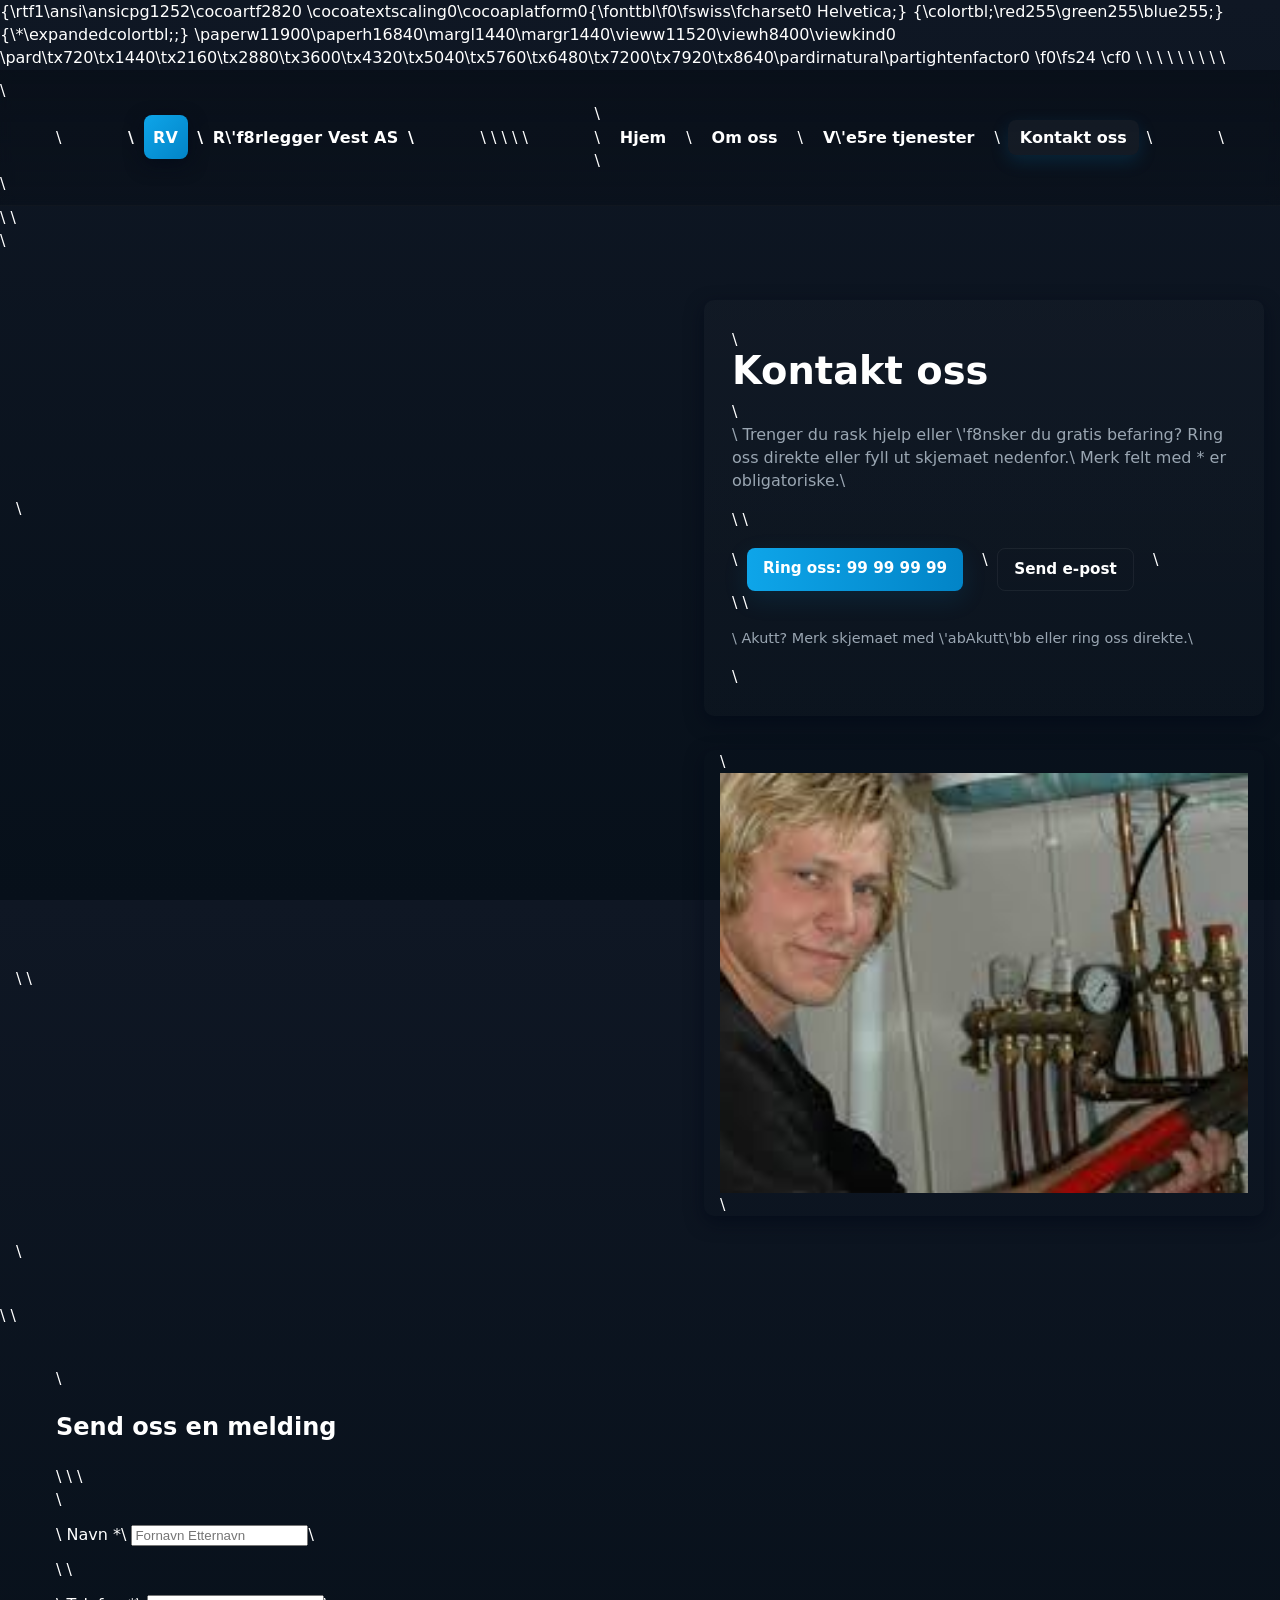
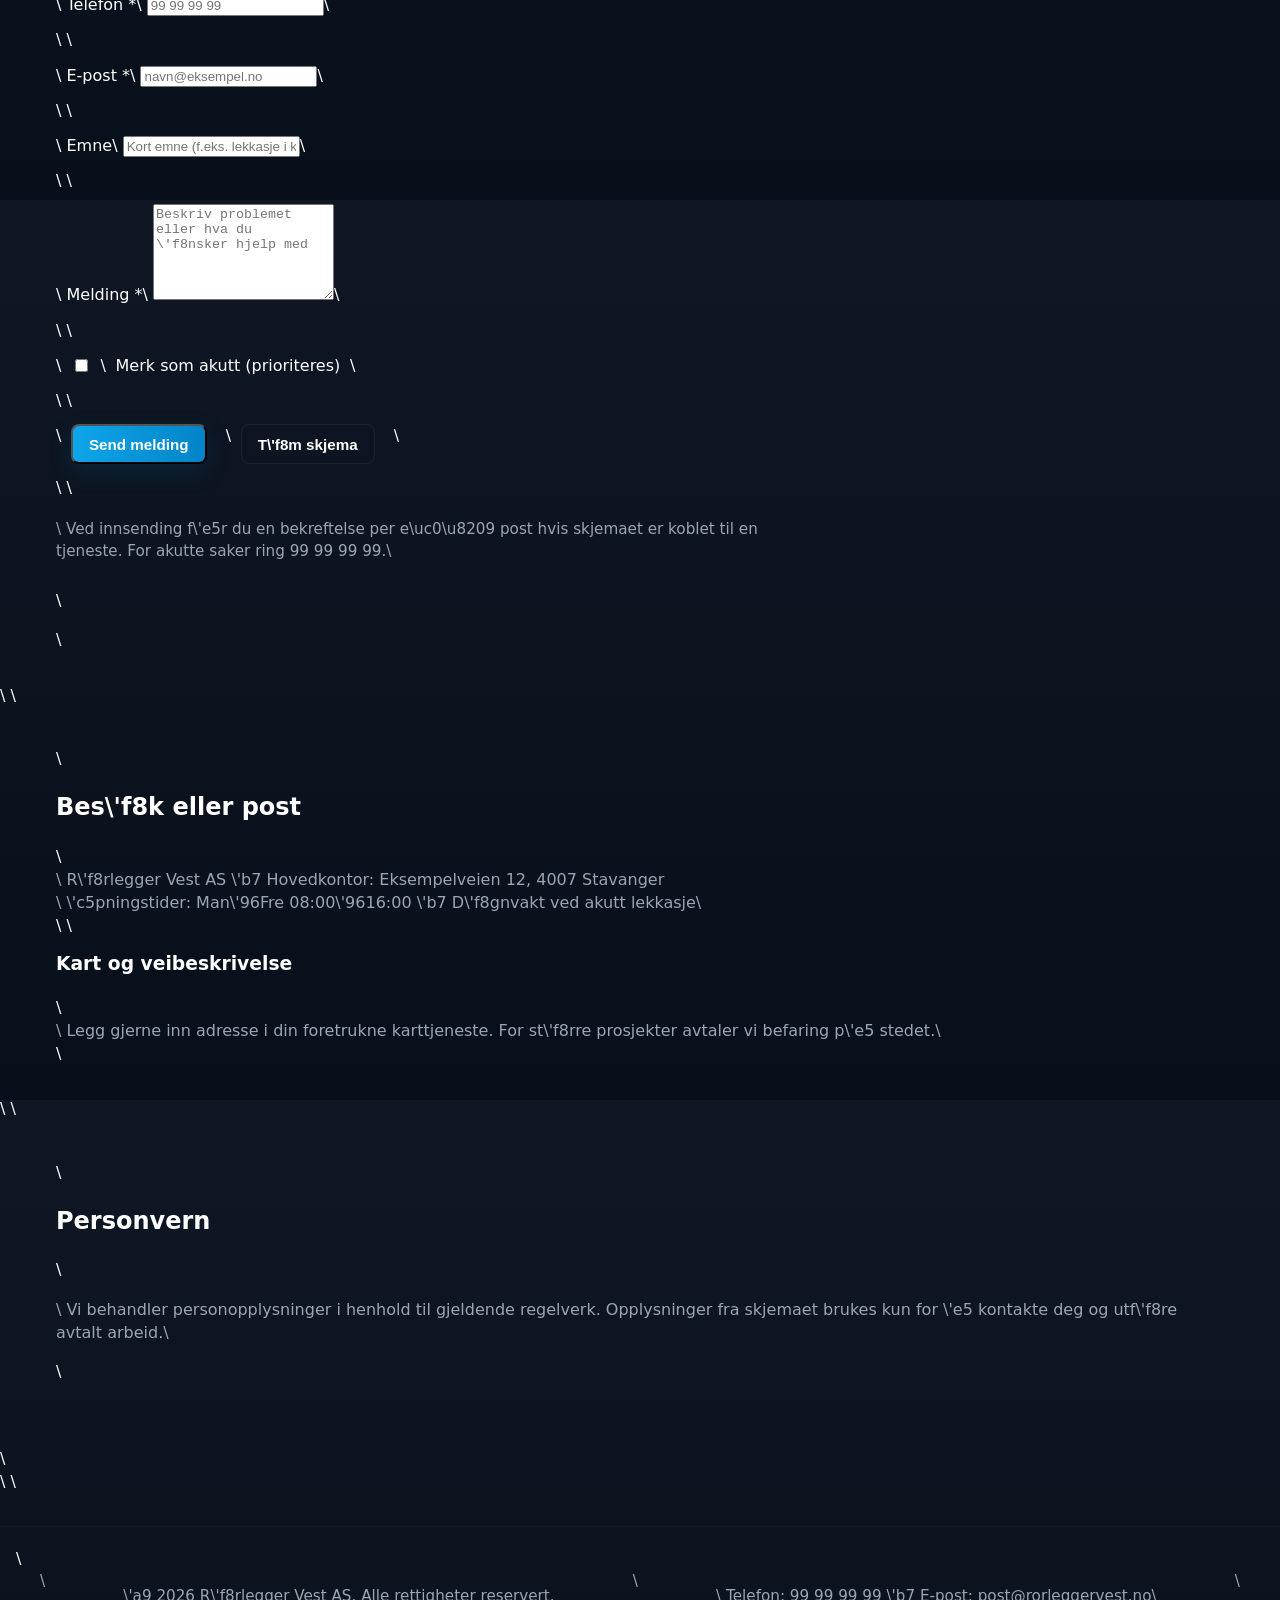
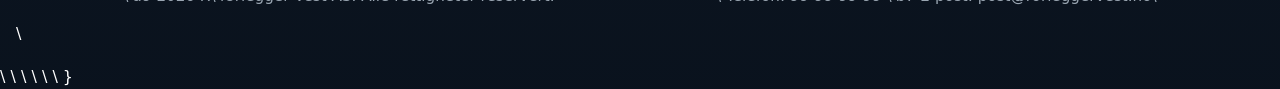
==== kontakt-oss.html @ 5b251126 "Rename kontakt-oss.html.rtf to kontakt-oss.html" ====
{\rtf1\ansi\ansicpg1252\cocoartf2820
\cocoatextscaling0\cocoaplatform0{\fonttbl\f0\fswiss\fcharset0 Helvetica;}
{\colortbl;\red255\green255\blue255;}
{\*\expandedcolortbl;;}
\paperw11900\paperh16840\margl1440\margr1440\vieww11520\viewh8400\viewkind0
\pard\tx720\tx1440\tx2160\tx2880\tx3600\tx4320\tx5040\tx5760\tx6480\tx7200\tx7920\tx8640\pardirnatural\partightenfactor0

\f0\fs24 \cf0 <!DOCTYPE html>\
<html lang="no">\
<head>\
  <meta charset="utf-8">\
  <meta name="viewport" content="width=device-width,initial-scale=1">\
  <title>Kontakt oss \'97 R\'f8rlegger Vest AS</title>\
  <link rel="stylesheet" href="css/style.css">\
</head>\
<body>\
  <header class="site-header">\
    <div class="container">\
      <div class="logo">\
        <span class="logo-mark">RV</span>\
        <span class="logo-text">R\'f8rlegger Vest AS</span>\
      </div>\
\
      <input type="checkbox" id="nav-toggle" class="nav-toggle">\
      <label for="nav-toggle" class="nav-toggle-label">\
        <span></span>\
      </label>\
\
      <nav class="main-nav">\
        <ul>\
          <li><a href="index.html">Hjem</a></li>\
          <li><a href="om-oss.html">Om oss</a></li>\
          <li><a href="tjenester.html">V\'e5re tjenester</a></li>\
          <li><a href="kontakt-oss.html" class="active cta-link">Kontakt oss</a></li>\
        </ul>\
      </nav>\
    </div>\
  </header>\
\
  <main>\
    <section class="hero" aria-labelledby="kontakt-tittel">\
      <div class="hero-content container">\
        <h1 id="kontakt-tittel">Kontakt oss</h1>\
        <p>\
          Trenger du rask hjelp eller \'f8nsker du gratis befaring? Ring oss direkte eller fyll ut skjemaet nedenfor.\
          Merk felt med * er obligatoriske.\
        </p>\
\
        <div style="display:flex;gap:0.6rem;flex-wrap:wrap;margin-top:1rem">\
          <a href="tel:+4799999999" class="btn btn-primary">Ring oss: 99 99 99 99</a>\
          <a href="mailto:post@rorleggervest.no" class="btn btn-secondary">Send e-post</a>\
        </div>\
\
        <p class="hero-subtext" style="margin-top:0.9rem">\
          Akutt? Merk skjemaet med \'abAkutt\'bb eller ring oss direkte.\
        </p>\
      </div>\
\
      <div class="hero-image container" aria-hidden="true" style="margin-top:0.6rem">\
        <img src="img/hero-rorlegger.jpg" alt="R\'f8rlegger med r\'f8r og verkt\'f8y">\
      </div>\
    </section>\
\
    <section class="services-preview container" aria-labelledby="skjema-tittel" style="margin-top:1.25rem">\
      <h2 id="skjema-tittel">Send oss en melding</h2>\
\
      <!-- Merk: action kan byttes til en form\uc0\u8209 tjeneste eller backend -->\
      <form id="contact-form" method="POST" action="https://formspree.io/f/your-form-id" style="display:grid;gap:0.75rem;max-width:720px">\
        <label>\
          Navn *\
          <input type="text" name="navn" required placeholder="Fornavn Etternavn" />\
        </label>\
\
        <label>\
          Telefon *\
          <input type="tel" name="telefon" required placeholder="99 99 99 99" pattern="[0-9+\\s\\-()]\{6,\}" />\
        </label>\
\
        <label>\
          E-post *\
          <input type="email" name="epost" required placeholder="navn@eksempel.no" />\
        </label>\
\
        <label>\
          Emne\
          <input type="text" name="emne" placeholder="Kort emne (f.eks. lekkasje i kjeller)" />\
        </label>\
\
        <label>\
          Melding *\
          <textarea name="melding" rows="6" required placeholder="Beskriv problemet eller hva du \'f8nsker hjelp med"></textarea>\
        </label>\
\
        <label style="display:flex;gap:0.6rem;align-items:center">\
          <input type="checkbox" name="akutt" value="ja" />\
          <span>Merk som akutt (prioriteres)</span>\
        </label>\
\
        <div style="display:flex;gap:0.6rem;flex-wrap:wrap">\
          <button type="submit" class="btn btn-primary">Send melding</button>\
          <button type="reset" class="btn btn-secondary" style="background:transparent;border:1px solid rgba(255,255,255,0.06)">T\'f8m skjema</button>\
        </div>\
\
        <p style="color:var(--muted);font-size:0.95rem;margin-top:0.4rem">\
          Ved innsending f\'e5r du en bekreftelse per e\uc0\u8209 post hvis skjemaet er koblet til en tjeneste. For akutte saker ring 99 99 99 99.\
        </p>\
      </form>\
    </section>\
\
    <section class="services-preview container" aria-labelledby="adresse" style="margin-top:1.25rem">\
      <h2 id="adresse">Bes\'f8k eller post</h2>\
      <p style="color:var(--muted);margin:0">\
        R\'f8rlegger Vest AS \'b7 Hovedkontor: Eksempelveien 12, 4007 Stavanger<br>\
        \'c5pningstider: Man\'96Fre 08:00\'9616:00 \'b7 D\'f8gnvakt ved akutt lekkasje\
      </p>\
\
      <h3 style="margin-top:0.8rem">Kart og veibeskrivelse</h3>\
      <p style="color:var(--muted);margin:0">\
        Legg gjerne inn adresse i din foretrukne karttjeneste. For st\'f8rre prosjekter avtaler vi befaring p\'e5 stedet.\
      </p>\
    </section>\
\
    <section class="services-preview container" aria-labelledby="personvern" style="margin-top:1.25rem;margin-bottom:2rem">\
      <h2 id="personvern">Personvern</h2>\
      <p style="color:var(--muted)">\
        Vi behandler personopplysninger i henhold til gjeldende regelverk. Opplysninger fra skjemaet brukes kun for \'e5 kontakte deg og utf\'f8re avtalt arbeid.\
      </p>\
    </section>\
  </main>\
\
  <footer class="site-footer">\
    <div class="footer-inner">\
      <p>\'a9 2026 R\'f8rlegger Vest AS. Alle rettigheter reservert.</p>\
      <p class="footer-contact" style="color:var(--muted)">\
        Telefon: 99 99 99 99 \'b7 E-post: post@rorleggervest.no\
      </p>\
    </div>\
  </footer>\
\
  <!-- Enkel klientvalidering og bekreftelse (ingen ekstern avhengighet) -->\
  <script>\
    (function()\{\
      const form = document.getElementById('contact-form');\
      if(!form) return;\
      form.addEventListener('submit', function(e)\{\
        // Hvis action er Formspree eller annen tjeneste, la native sende.\
        // Hvis action er tom eller '#', vis enkel bekreftelse og forhindre submit.\
        const action = form.getAttribute('action') || '';\
        if(action.trim() === '' || action.includes('your-form-id'))\{\
          e.preventDefault();\
          alert('Skjemaet er klart. Bytt ut action-attributtet med din form\uc0\u8209 endpoint for \'e5 sende meldinger.'); \
        \}\
      \});\
    \})();\
  </script>\
</body>\
</html>\
}
---- css/style.css ----
/* css/style.css
   Rørlegger-demo — responsiv stil, blå bakgrunn, tydelig CTA, mobilvennlig
*/

/* ========== Root / farger / typografi ========== */
:root{
  --bg: #0f1724;            /* mørk blå bakgrunn */
  --panel: #0b1220;         /* litt mørkere panel */
  --accent: #0ea5e9;        /* klar blå aksent */
  --accent-dark: #0284c7;
  --muted: #9aa6b2;
  --card-bg: #0f1a26;
  --white: #ffffff;
  --radius: 10px;
  --max-width: 1200px;
  --container-padding: 1rem;
  --shadow: 0 6px 18px rgba(2,8,23,0.6);
  --glass: rgba(255,255,255,0.03);
  --font-sans: "Inter", system-ui, -apple-system, "Segoe UI", Roboto, "Helvetica Neue", Arial;
}

/* Enkel reset */
*{box-sizing:border-box}
html,body{height:100%}
body{
  margin:0;
  font-family:var(--font-sans);
  background: linear-gradient(180deg,var(--bg) 0%, #07101a 100%);
  color:var(--white);
  -webkit-font-smoothing:antialiased;
  -moz-osx-font-smoothing:grayscale;
  line-height:1.45;
  font-size:16px;
}

/* Begrens bredde og sentrer innhold */
.container{
  max-width:var(--max-width);
  margin:0 auto;
  padding:0 var(--container-padding);
}

/* ========== Header / navigasjon ========== */
.site-header{
  position:sticky;
  top:0;
  z-index:60;
  backdrop-filter: blur(6px);
  background: linear-gradient(180deg, rgba(6,12,20,0.6), rgba(6,12,20,0.35));
  border-bottom: 1px solid rgba(255,255,255,0.03);
  padding:0.6rem 0;
}

.site-header .container{
  display:flex;
  align-items:center;
  gap:1rem;
  justify-content:space-between;
}

/* Logo */
.logo{
  display:flex;
  align-items:center;
  gap:0.6rem;
  font-weight:700;
  letter-spacing:0.2px;
}
.logo-mark{
  display:inline-flex;
  align-items:center;
  justify-content:center;
  width:44px;
  height:44px;
  background:linear-gradient(135deg,var(--accent),var(--accent-dark));
  color:var(--white);
  border-radius:8px;
  font-weight:800;
  box-shadow: var(--shadow);
}
.logo-text{font-size:1rem}

/* Nav - mobilvennlig hamburger (checkbox hack) */
.nav-toggle{display:none}
.nav-toggle-label{
  display:inline-block;
  width:44px;
  height:44px;

  border-radius:8px;
  cursor:pointer;
  position:relative;
}
.nav-toggle-label span,
.nav-toggle-label span::before,
.nav-toggle-label span::after{
  display:block;
  background:var(--white);
  height:2px;
  width:20px;
  border-radius:2px;
  transition:all .25s ease;
  position:relative;
}
.nav-toggle-label span::before,
.nav-toggle-label span::after{
  content:"";
  position:absolute;
  left:0;
}
.nav-toggle-label span::before{top:-6px}
.nav-toggle-label span::after{top:6px}

/* Desktop nav hidden on small screens */
.main-nav{
  display:none;
}
.main-nav ul{
  list-style:none;
  margin:0;
  padding:0;
  display:flex;
  gap:1rem;
  align-items:center;
}
.main-nav a{
  color:var(--white);
  text-decoration:none;
  padding:0.5rem 0.75rem;
  border-radius:8px;
  font-weight:600;
  transition:background .15s ease, color .15s ease;
}
.main-nav a:hover{background:var(--glass)}
.main-nav a.active{background:rgba(255,255,255,0.04)}

/* CTA link styling */
.cta-link{
  background:linear-gradient(90deg,var(--accent),var(--accent-dark));
  color:var(--white);
  box-shadow: 0 6px 18px rgba(2,132,199,0.18);
}

/* ========== HERO (mobil først) ========== */
.hero{
  display:grid;
  grid-template-columns:1fr;
  gap:1.25rem;
  align-items:center;
  padding:2rem var(--container-padding);
  margin-top:0.5rem;
}
.hero-content{
  background: linear-gradient(180deg, rgba(255,255,255,0.02), rgba(255,255,255,0.01));
  padding:1.25rem;
  border-radius:var(--radius);
  box-shadow:var(--shadow);
}
.hero h1{
  margin:0 0 0.5rem 0;
  font-size:1.6rem;
  line-height:1.05;
  color:var(--white);
}
.hero p{color:var(--muted); margin:0 0 1rem 0}
.hero-subtext{color:var(--muted); font-size:0.9rem; margin-top:0.75rem}

/* Buttons */
.btn{
  display:inline-block;
  text-decoration:none;
  padding:0.6rem 1rem;
  border-radius:8px;
  font-weight:700;
  font-size:0.95rem;
  margin-right:0.6rem;
}
.btn-primary{
  background:linear-gradient(90deg,var(--accent),var(--accent-dark));
  color:var(--white);
  box-shadow: 0 8px 24px rgba(2,132,199,0.14);
}
.btn-secondary{
  background:transparent;
  color:var(--white);
  border:1px solid rgba(255,255,255,0.06);
}

/* Hero image */
.hero-image{
  border-radius:var(--radius);
  overflow:hidden;
  box-shadow:var(--shadow);
}
.hero-image img{
  display:block;
  width:100%;
  height:260px;
  object-fit:cover;
  vertical-align:middle;
}

/* ========== Services preview ========== */
.services-preview{
  padding:1.25rem var(--container-padding) 2rem;
}
.section-header h2{margin:0 0 0.25rem 0; font-size:1.25rem}
.section-header p{color:var(--muted); margin:0 0 1rem 0}

/* Grid for tjenestekort */
.services-grid{
  display:grid;
  grid-template-columns:1fr;
  gap:1rem;
}
.service-card{
  background:var(--card-bg);
  padding:1rem;
  border-radius:12px;
  border:1px solid rgba(255,255,255,0.03);
  box-shadow: 0 6px 18px rgba(2,8,23,0.45);
}
.service-card h3{margin:0 0 0.5rem 0}
.service-card p{color:var(--muted); margin:0}

/* ========== Image strip (tjenester bilde) ========== */
.image-strip{
  display:grid;
  grid-template-columns:1fr;
  gap:1rem;
  align-items:center;
  padding:1.25rem var(--container-padding) 2.5rem;
}
.image-strip-image img{
  width:100%;
  height:220px;
  object-fit:cover;
  border-radius:12px;
  box-shadow:var(--shadow);
}
.image-strip-content h2{margin:0 0 0.5rem 0}
.image-strip-content p{color:var(--muted); margin:0 0 0.75rem 0}
.text-link{
  color:var(--accent);
  text-decoration:none;
  font-weight:700;
}

/* ========== Footer ========== */
.site-footer{
  border-top:1px solid rgba(255,255,255,0.03);
  padding:1.25rem var(--container-padding);
  margin-top:2rem;
  background:transparent;
}
.footer-inner{
  max-width:var(--max-width);
  margin:0 auto;
  display:flex;
  flex-direction:column;
  gap:0.5rem;
  color:var(--muted);
  text-align:center;
  font-size:0.95rem;
}

/* ========== Fokus og tilgjengelighet ========== */
a:focus, button:focus, input:focus{
  outline:3px solid rgba(14,165,233,0.18);
  outline-offset:3px;
  border-radius:6px;
}

/* ========== Større skjermer (tablet / desktop) ========== */
@media (min-width:720px){
  .nav-toggle-label{display:none}
  .main-nav{display:block}
  .main-nav ul{gap:0.5rem}
  .hero{
    grid-template-columns: 1fr 520px;
    gap:1.5rem;
    padding:2.5rem var(--container-padding);
  }
  .hero h1{font-size:2rem}
  .hero-image img{height:420px}
  .services-grid{grid-template-columns:repeat(3,1fr)}
  .image-strip{grid-template-columns:520px 1fr; gap:1.5rem; padding-bottom:3rem}
  .footer-inner{flex-direction:row; justify-content:space-between; text-align:left}
}

/* Større desktop */
@media (min-width:1100px){
  .hero{grid-template-columns:1fr 560px}
  .hero-content{padding:1.75rem}
  .hero h1{font-size:2.4rem}
}

/* ========== Mobil meny (når checkbox er aktiv) ========== */
@media (max-width:719px){
  /* Når nav-toggle er checked, vis meny som overlay */
  .nav-toggle:checked ~ .main-nav{
    display:block;
    position:fixed;
    inset:64px 12px auto 12px;
    background:linear-gradient(180deg, rgba(6,12,20,0.98), rgba(6,12,20,0.96));
    border-radius:12px;
    padding:1rem;
    box-shadow:0 12px 40px rgba(2,8,23,0.7);
  }
  .main-nav ul{flex-direction:column; gap:0.5rem}
  .main-nav a{display:block; padding:0.75rem 1rem}
  /* animasjon av hamburger til kryss */
  .nav-toggle:checked + .nav-toggle-label span{
    background:transparent;
  }
  .nav-toggle:checked + .nav-toggle-label span::before{
    transform:rotate(45deg) translate(4px,4px);
    top:0;
  }
  .nav-toggle:checked + .nav-toggle-label span::after{
    transform:rotate(-45deg) translate(4px,-4px);
    top:0;
  }
}

/* ========== Små justeringer ========== */
@media (prefers-reduced-motion:reduce){
  *{transition:none !important}
}
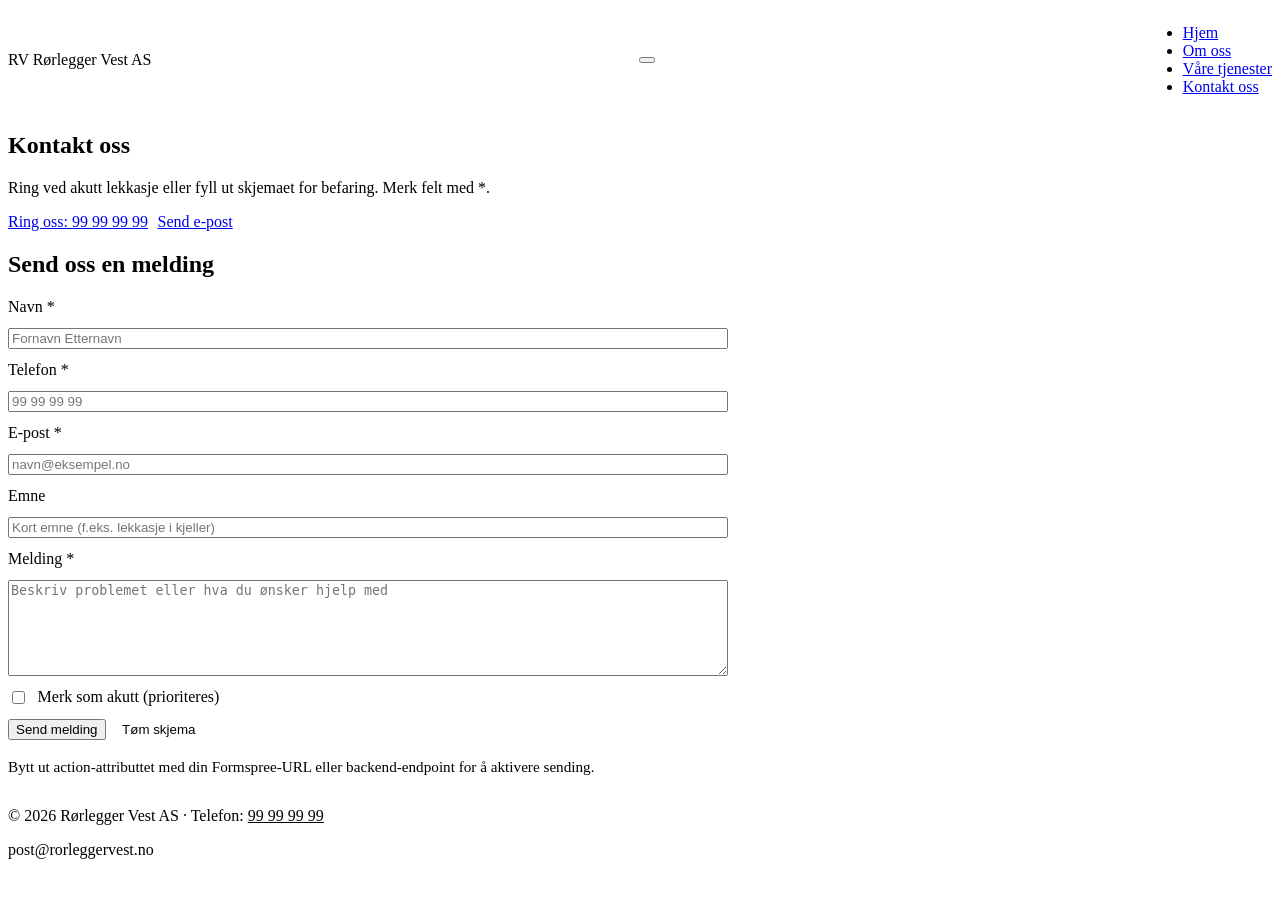
==== commit ad35af75: "Refactor kontakt-oss.html structure and content" ====
--- a/kontakt-oss.html
+++ b/kontakt-oss.html
@@ -1,158 +1,123 @@
-{\rtf1\ansi\ansicpg1252\cocoartf2820
-\cocoatextscaling0\cocoaplatform0{\fonttbl\f0\fswiss\fcharset0 Helvetica;}
-{\colortbl;\red255\green255\blue255;}
-{\*\expandedcolortbl;;}
-\paperw11900\paperh16840\margl1440\margr1440\vieww11520\viewh8400\viewkind0
-\pard\tx720\tx1440\tx2160\tx2880\tx3600\tx4320\tx5040\tx5760\tx6480\tx7200\tx7920\tx8640\pardirnatural\partightenfactor0
+<!DOCTYPE html>
+<html lang="no">
+<head>
+  <meta charset="utf-8">
+  <meta name="viewport" content="width=device-width,initial-scale=1">
+  <title>Kontakt oss — Rørlegger Vest AS</title>
 
-\f0\fs24 \cf0 <!DOCTYPE html>\
-<html lang="no">\
-<head>\
-  <meta charset="utf-8">\
-  <meta name="viewport" content="width=device-width,initial-scale=1">\
-  <title>Kontakt oss \'97 R\'f8rlegger Vest AS</title>\
-  <link rel="stylesheet" href="css/style.css">\
-</head>\
-<body>\
-  <header class="site-header">\
-    <div class="container">\
-      <div class="logo">\
-        <span class="logo-mark">RV</span>\
-        <span class="logo-text">R\'f8rlegger Vest AS</span>\
-      </div>\
-\
-      <input type="checkbox" id="nav-toggle" class="nav-toggle">\
-      <label for="nav-toggle" class="nav-toggle-label">\
-        <span></span>\
-      </label>\
-\
-      <nav class="main-nav">\
-        <ul>\
-          <li><a href="index.html">Hjem</a></li>\
-          <li><a href="om-oss.html">Om oss</a></li>\
-          <li><a href="tjenester.html">V\'e5re tjenester</a></li>\
-          <li><a href="kontakt-oss.html" class="active cta-link">Kontakt oss</a></li>\
-        </ul>\
-      </nav>\
-    </div>\
-  </header>\
-\
-  <main>\
-    <section class="hero" aria-labelledby="kontakt-tittel">\
-      <div class="hero-content container">\
-        <h1 id="kontakt-tittel">Kontakt oss</h1>\
-        <p>\
-          Trenger du rask hjelp eller \'f8nsker du gratis befaring? Ring oss direkte eller fyll ut skjemaet nedenfor.\
-          Merk felt med * er obligatoriske.\
-        </p>\
-\
-        <div style="display:flex;gap:0.6rem;flex-wrap:wrap;margin-top:1rem">\
-          <a href="tel:+4799999999" class="btn btn-primary">Ring oss: 99 99 99 99</a>\
-          <a href="mailto:post@rorleggervest.no" class="btn btn-secondary">Send e-post</a>\
-        </div>\
-\
-        <p class="hero-subtext" style="margin-top:0.9rem">\
-          Akutt? Merk skjemaet med \'abAkutt\'bb eller ring oss direkte.\
-        </p>\
-      </div>\
-\
-      <div class="hero-image container" aria-hidden="true" style="margin-top:0.6rem">\
-        <img src="img/hero-rorlegger.jpg" alt="R\'f8rlegger med r\'f8r og verkt\'f8y">\
-      </div>\
-    </section>\
-\
-    <section class="services-preview container" aria-labelledby="skjema-tittel" style="margin-top:1.25rem">\
-      <h2 id="skjema-tittel">Send oss en melding</h2>\
-\
-      <!-- Merk: action kan byttes til en form\uc0\u8209 tjeneste eller backend -->\
-      <form id="contact-form" method="POST" action="https://formspree.io/f/your-form-id" style="display:grid;gap:0.75rem;max-width:720px">\
-        <label>\
-          Navn *\
-          <input type="text" name="navn" required placeholder="Fornavn Etternavn" />\
-        </label>\
-\
-        <label>\
-          Telefon *\
-          <input type="tel" name="telefon" required placeholder="99 99 99 99" pattern="[0-9+\\s\\-()]\{6,\}" />\
-        </label>\
-\
-        <label>\
-          E-post *\
-          <input type="email" name="epost" required placeholder="navn@eksempel.no" />\
-        </label>\
-\
-        <label>\
-          Emne\
-          <input type="text" name="emne" placeholder="Kort emne (f.eks. lekkasje i kjeller)" />\
-        </label>\
-\
-        <label>\
-          Melding *\
-          <textarea name="melding" rows="6" required placeholder="Beskriv problemet eller hva du \'f8nsker hjelp med"></textarea>\
-        </label>\
-\
-        <label style="display:flex;gap:0.6rem;align-items:center">\
-          <input type="checkbox" name="akutt" value="ja" />\
-          <span>Merk som akutt (prioriteres)</span>\
-        </label>\
-\
-        <div style="display:flex;gap:0.6rem;flex-wrap:wrap">\
-          <button type="submit" class="btn btn-primary">Send melding</button>\
-          <button type="reset" class="btn btn-secondary" style="background:transparent;border:1px solid rgba(255,255,255,0.06)">T\'f8m skjema</button>\
-        </div>\
-\
-        <p style="color:var(--muted);font-size:0.95rem;margin-top:0.4rem">\
-          Ved innsending f\'e5r du en bekreftelse per e\uc0\u8209 post hvis skjemaet er koblet til en tjeneste. For akutte saker ring 99 99 99 99.\
-        </p>\
-      </form>\
-    </section>\
-\
-    <section class="services-preview container" aria-labelledby="adresse" style="margin-top:1.25rem">\
-      <h2 id="adresse">Bes\'f8k eller post</h2>\
-      <p style="color:var(--muted);margin:0">\
-        R\'f8rlegger Vest AS \'b7 Hovedkontor: Eksempelveien 12, 4007 Stavanger<br>\
-        \'c5pningstider: Man\'96Fre 08:00\'9616:00 \'b7 D\'f8gnvakt ved akutt lekkasje\
-      </p>\
-\
-      <h3 style="margin-top:0.8rem">Kart og veibeskrivelse</h3>\
-      <p style="color:var(--muted);margin:0">\
-        Legg gjerne inn adresse i din foretrukne karttjeneste. For st\'f8rre prosjekter avtaler vi befaring p\'e5 stedet.\
-      </p>\
-    </section>\
-\
-    <section class="services-preview container" aria-labelledby="personvern" style="margin-top:1.25rem;margin-bottom:2rem">\
-      <h2 id="personvern">Personvern</h2>\
-      <p style="color:var(--muted)">\
-        Vi behandler personopplysninger i henhold til gjeldende regelverk. Opplysninger fra skjemaet brukes kun for \'e5 kontakte deg og utf\'f8re avtalt arbeid.\
-      </p>\
-    </section>\
-  </main>\
-\
-  <footer class="site-footer">\
-    <div class="footer-inner">\
-      <p>\'a9 2026 R\'f8rlegger Vest AS. Alle rettigheter reservert.</p>\
-      <p class="footer-contact" style="color:var(--muted)">\
-        Telefon: 99 99 99 99 \'b7 E-post: post@rorleggervest.no\
-      </p>\
-    </div>\
-  </footer>\
-\
-  <!-- Enkel klientvalidering og bekreftelse (ingen ekstern avhengighet) -->\
-  <script>\
-    (function()\{\
-      const form = document.getElementById('contact-form');\
-      if(!form) return;\
-      form.addEventListener('submit', function(e)\{\
-        // Hvis action er Formspree eller annen tjeneste, la native sende.\
-        // Hvis action er tom eller '#', vis enkel bekreftelse og forhindre submit.\
-        const action = form.getAttribute('action') || '';\
-        if(action.trim() === '' || action.includes('your-form-id'))\{\
-          e.preventDefault();\
-          alert('Skjemaet er klart. Bytt ut action-attributtet med din form\uc0\u8209 endpoint for \'e5 sende meldinger.'); \
-        \}\
-      \});\
-    \})();\
-  </script>\
-</body>\
-</html>\
-}
+  <base href="/r-rlegger-demo/">
+  <link rel="preload" as="style" href="css/style.css">
+  <link rel="stylesheet" href="css/style.css">
+  <meta name="description" content="Kontakt Rørlegger Vest AS — ring ved akutt lekkasje eller fyll ut kontaktskjema for befaring.">
+</head>
+<body>
+  <header class="site-header" role="banner">
+    <div class="container" style="display:flex;align-items:center;justify-content:space-between;gap:1rem">
+      <div class="logo" aria-label="Rørlegger Vest AS logo">
+        <span class="logo-mark">RV</span>
+        <span class="logo-text">Rørlegger Vest AS</span>
+      </div>
+
+      <button id="nav-button" class="nav-toggle-label" aria-controls="main-nav" aria-expanded="false" aria-label="Åpne meny">
+        <span></span>
+      </button>
+
+      <nav id="main-nav" class="main-nav" role="navigation" aria-label="Hovedmeny">
+        <ul>
+          <li><a href="index.html">Hjem</a></li>
+          <li><a href="om-oss.html">Om oss</a></li>
+          <li><a href="tjenester.html">Våre tjenester</a></li>
+          <li><a href="kontakt-oss.html" class="active cta-link">Kontakt oss</a></li>
+        </ul>
+      </nav>
+    </div>
+  </header>
+
+  <main>
+    <section class="hero" aria-labelledby="kontakt-tittel">
+      <div class="container" style="display:grid;grid-template-columns:1fr;gap:1rem">
+        <div class="hero-content">
+          <h1 id="kontakt-tittel">Kontakt oss</h1>
+          <p style="color:var(--muted)">Ring ved akutt lekkasje eller fyll ut skjemaet for befaring. Merk felt med *.</p>
+
+          <div style="display:flex;gap:0.6rem;flex-wrap:wrap;margin-top:1rem">
+            <a href="tel:+4799999999" class="btn btn-primary">Ring oss: 99 99 99 99</a>
+            <a href="mailto:post@rorleggervest.no" class="btn btn-secondary">Send e-post</a>
+          </div>
+        </div>
+      </div>
+    </section>
+
+    <section class="services-preview container" aria-labelledby="skjema-tittel" style="margin-top:1.25rem">
+      <h2 id="skjema-tittel">Send oss en melding</h2>
+
+      <form id="contact-form" method="POST" action="https://formspree.io/f/your-form-id" style="display:grid;gap:0.75rem;max-width:720px">
+        <label for="navn">Navn *</label>
+        <input id="navn" type="text" name="navn" required placeholder="Fornavn Etternavn" />
+
+        <label for="telefon">Telefon *</label>
+        <input id="telefon" type="tel" name="telefon" required placeholder="99 99 99 99" pattern="[0-9+\s\-()]{6,}" />
+
+        <label for="epost">E-post *</label>
+        <input id="epost" type="email" name="epost" required placeholder="navn@eksempel.no" />
+
+        <label for="emne">Emne</label>
+        <input id="emne" type="text" name="emne" placeholder="Kort emne (f.eks. lekkasje i kjeller)" />
+
+        <label for="melding">Melding *</label>
+        <textarea id="melding" name="melding" rows="6" required placeholder="Beskriv problemet eller hva du ønsker hjelp med"></textarea>
+
+        <label style="display:flex;gap:0.6rem;align-items:center">
+          <input type="checkbox" name="akutt" value="ja" />
+          <span>Merk som akutt (prioriteres)</span>
+        </label>
+
+        <div style="display:flex;gap:0.6rem;flex-wrap:wrap">
+          <button type="submit" class="btn btn-primary">Send melding</button>
+          <button type="reset" class="btn btn-secondary" style="background:transparent;border:1px solid rgba(255,255,255,0.06)">Tøm skjema</button>
+        </div>
+
+        <p style="color:var(--muted);font-size:0.95rem;margin-top:0.4rem">
+          Bytt ut action‑attributtet med din Formspree‑URL eller backend‑endpoint for å aktivere sending.
+        </p>
+      </form>
+    </section>
+  </main>
+
+  <footer class="site-footer" role="contentinfo">
+    <div class="footer-inner">
+      <p>© 2026 Rørlegger Vest AS · Telefon: <a href="tel:+4799999999" style="color:var(--accent)">99 99 99 99</a></p>
+      <p class="footer-contact" style="color:var(--muted)">post@rorleggervest.no</p>
+    </div>
+  </footer>
+
+  <script>
+    (function(){
+      const btn = document.getElementById('nav-button');
+      const nav = document.getElementById('main-nav');
+      if(!btn || !nav) return;
+      btn.addEventListener('click', function(){
+        const expanded = btn.getAttribute('aria-expanded') === 'true';
+        btn.setAttribute('aria-expanded', String(!expanded));
+        nav.classList.toggle('open');
+      });
+      nav.addEventListener('click', function(e){
+        if(e.target.tagName === 'A' && nav.classList.contains('open')){
+          nav.classList.remove('open');
+          btn.setAttribute('aria-expanded', 'false');
+        }
+      });
+
+      const form = document.getElementById('contact-form');
+      if(!form) return;
+      form.addEventListener('submit', function(e){
+        const action = form.getAttribute('action') || '';
+        if(action.trim() === '' || action.includes('your-form-id')){
+          e.preventDefault();
+          alert('Skjemaet er klart. Bytt ut action‑attributtet med din form‑endpoint for å sende meldinger.');
+        }
+      });
+    })();
+  </script>
+</body>
+</html>
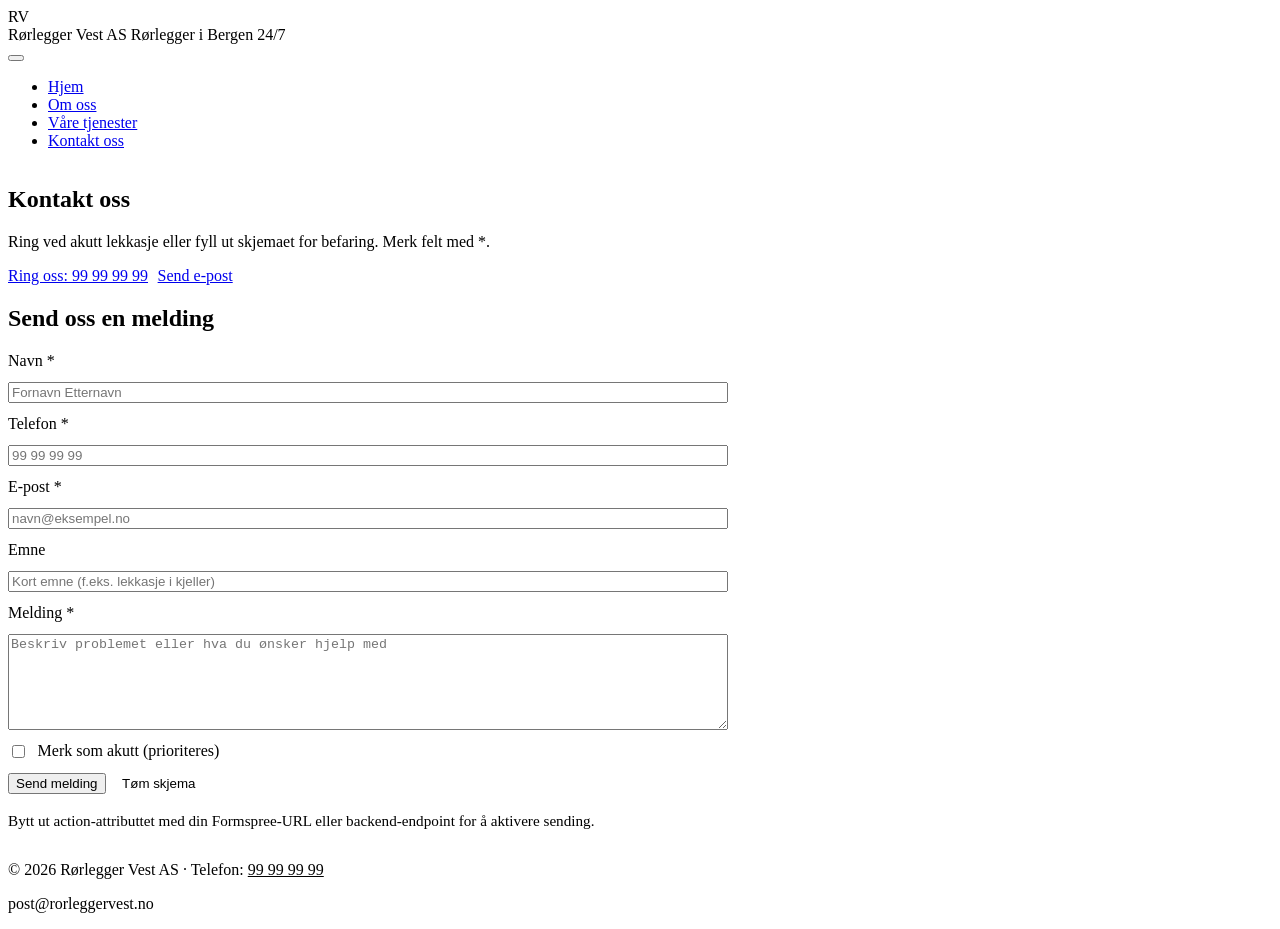
==== commit 7f7d09b6: "Refactor header and navigation structure in kontakt-oss.html" ====
--- a/kontakt-oss.html
+++ b/kontakt-oss.html
@@ -11,27 +11,32 @@
   <meta name="description" content="Kontakt Rørlegger Vest AS — ring ved akutt lekkasje eller fyll ut kontaktskjema for befaring.">
 </head>
 <body>
-  <header class="site-header" role="banner">
-    <div class="container" style="display:flex;align-items:center;justify-content:space-between;gap:1rem">
-      <div class="logo" aria-label="Rørlegger Vest AS logo">
-        <span class="logo-mark">RV</span>
-        <span class="logo-text">Rørlegger Vest AS</span>
+ <header class="site-header">
+  <div class="container header-inner">
+    <div class="logo">
+      <div class="logo-mark">RV</div>
+      <div class="logo-text">
+        <span class="logo-name">Rørlegger Vest AS</span>
+        <span class="logo-tagline">Rørlegger i Bergen 24/7</span>
       </div>
+    </div>
 
-      <button id="nav-button" class="nav-toggle-label" aria-controls="main-nav" aria-expanded="false" aria-label="Åpne meny">
-        <span></span>
-      </button>
+    <button id="nav-button" class="nav-toggle" aria-controls="main-nav" aria-expanded="false">
+      <span></span>
+      <span></span>
+      <span></span>
+    </button>
 
-      <nav id="main-nav" class="main-nav" role="navigation" aria-label="Hovedmeny">
-        <ul>
-          <li><a href="index.html">Hjem</a></li>
-          <li><a href="om-oss.html">Om oss</a></li>
-          <li><a href="tjenester.html">Våre tjenester</a></li>
-          <li><a href="kontakt-oss.html" class="active cta-link">Kontakt oss</a></li>
-        </ul>
-      </nav>
-    </div>
-  </header>
+    <nav id="main-nav" class="main-nav">
+      <ul>
+        <li><a href="index.html">Hjem</a></li>
+        <li><a href="om-oss.html">Om oss</a></li>
+        <li><a href="tjenester.html">Våre tjenester</a></li>
+        <li><a href="kontakt-oss.html" class="active nav-cta">Kontakt oss</a></li>
+      </ul>
+    </nav>
+  </div>
+</header>
 
   <main>
     <section class="hero" aria-labelledby="kontakt-tittel">
@@ -119,5 +124,41 @@
       });
     })();
   </script>
+  <script>
+(function(){
+  const btn = document.getElementById('nav-button');
+  const nav = document.getElementById('main-nav');
+  if(!btn || !nav) return;
+
+  function setOpen(open){
+    nav.classList.toggle('open', open);
+    btn.setAttribute('aria-expanded', String(open));
+  }
+
+  btn.addEventListener('click', function(){
+    const isOpen = nav.classList.contains('open');
+    setOpen(!isOpen);
+  });
+
+  nav.addEventListener('click', function(e){
+    if(e.target.tagName === 'A' && nav.classList.contains('open')){
+      setOpen(false);
+    }
+  });
+
+  document.addEventListener('keydown', function(e){
+    if(e.key === 'Escape' && nav.classList.contains('open')){
+      setOpen(false);
+    }
+  });
+
+  window.addEventListener('resize', function(){
+    if(window.innerWidth > 768 && nav.classList.contains('open')){
+      setOpen(false);
+    }
+  });
+})();
+</script>
+
 </body>
 </html>
--- a/css/style.css
+++ b/css/style.css
@@ -1,329 +1,844 @@
-/* css/style.css
-   Rørlegger-demo — responsiv stil, blå bakgrunn, tydelig CTA, mobilvennlig
-*/
-
-/* ========== Root / farger / typografi ========== */
-:root{
-  --bg: #0f1724;            /* mørk blå bakgrunn */
-  --panel: #0b1220;         /* litt mørkere panel */
-  --accent: #0ea5e9;        /* klar blå aksent */
-  --accent-dark: #0284c7;
-  --muted: #9aa6b2;
-  --card-bg: #0f1a26;
-  --white: #ffffff;
-  --radius: 10px;
+:root {
   --max-width: 1200px;
-  --container-padding: 1rem;
-  --shadow: 0 6px 18px rgba(2,8,23,0.6);
-  --glass: rgba(255,255,255,0.03);
-  --font-sans: "Inter", system-ui, -apple-system, "Segoe UI", Roboto, "Helvetica Neue", Arial;
-}
-
-/* Enkel reset */
-*{box-sizing:border-box}
-html,body{height:100%}
-body{
-  margin:0;
-  font-family:var(--font-sans);
-  background: linear-gradient(180deg,var(--bg) 0%, #07101a 100%);
-  color:var(--white);
-  -webkit-font-smoothing:antialiased;
-  -moz-osx-font-smoothing:grayscale;
-  line-height:1.45;
-  font-size:16px;
-}
-
-/* Begrens bredde og sentrer innhold */
-.container{
-  max-width:var(--max-width);
-  margin:0 auto;
-  padding:0 var(--container-padding);
-}
-
-/* ========== Header / navigasjon ========== */
-.site-header{
-  position:sticky;
-  top:0;
-  z-index:60;
-  backdrop-filter: blur(6px);
-  background: linear-gradient(180deg, rgba(6,12,20,0.6), rgba(6,12,20,0.35));
-  border-bottom: 1px solid rgba(255,255,255,0.03);
-  padding:0.6rem 0;
-}
-
-.site-header .container{
-  display:flex;
-  align-items:center;
-  gap:1rem;
-  justify-content:space-between;
-}
-
-/* Logo */
-.logo{
-  display:flex;
-  align-items:center;
-  gap:0.6rem;
-  font-weight:700;
-  letter-spacing:0.2px;
-}
-.logo-mark{
-  display:inline-flex;
-  align-items:center;
-  justify-content:center;
-  width:44px;
-  height:44px;
-  background:linear-gradient(135deg,var(--accent),var(--accent-dark));
-  color:var(--white);
-  border-radius:8px;
-  font-weight:800;
-  box-shadow: var(--shadow);
-}
-.logo-text{font-size:1rem}
-
-/* Nav - mobilvennlig hamburger (checkbox hack) */
-.nav-toggle{display:none}
-.nav-toggle-label{
-  display:inline-block;
-  width:44px;
-  height:44px;
-
-  border-radius:8px;
-  cursor:pointer;
-  position:relative;
-}
-.nav-toggle-label span,
-.nav-toggle-label span::before,
-.nav-toggle-label span::after{
-  display:block;
-  background:var(--white);
-  height:2px;
-  width:20px;
-  border-radius:2px;
-  transition:all .25s ease;
-  position:relative;
-}
-.nav-toggle-label span::before,
-.nav-toggle-label span::after{
-  content:"";
-  position:absolute;
-  left:0;
-}
-.nav-toggle-label span::before{top:-6px}
-.nav-toggle-label span::after{top:6px}
-
-/* Desktop nav hidden on small screens */
-.main-nav{
-  display:none;
-}
-.main-nav ul{
-  list-style:none;
-  margin:0;
-  padding:0;
-  display:flex;
-  gap:1rem;
-  align-items:center;
-}
-.main-nav a{
-  color:var(--white);
-  text-decoration:none;
-  padding:0.5rem 0.75rem;
-  border-radius:8px;
-  font-weight:600;
-  transition:background .15s ease, color .15s ease;
-}
-.main-nav a:hover{background:var(--glass)}
-.main-nav a.active{background:rgba(255,255,255,0.04)}
-
-/* CTA link styling */
-.cta-link{
-  background:linear-gradient(90deg,var(--accent),var(--accent-dark));
-  color:var(--white);
-  box-shadow: 0 6px 18px rgba(2,132,199,0.18);
-}
-
-/* ========== HERO (mobil først) ========== */
-.hero{
-  display:grid;
-  grid-template-columns:1fr;
-  gap:1.25rem;
-  align-items:center;
-  padding:2rem var(--container-padding);
-  margin-top:0.5rem;
-}
-.hero-content{
-  background: linear-gradient(180deg, rgba(255,255,255,0.02), rgba(255,255,255,0.01));
-  padding:1.25rem;
-  border-radius:var(--radius);
-  box-shadow:var(--shadow);
-}
-.hero h1{
-  margin:0 0 0.5rem 0;
-  font-size:1.6rem;
-  line-height:1.05;
-  color:var(--white);
-}
-.hero p{color:var(--muted); margin:0 0 1rem 0}
-.hero-subtext{color:var(--muted); font-size:0.9rem; margin-top:0.75rem}
-
-/* Buttons */
-.btn{
-  display:inline-block;
-  text-decoration:none;
-  padding:0.6rem 1rem;
-  border-radius:8px;
-  font-weight:700;
-  font-size:0.95rem;
-  margin-right:0.6rem;
-}
-.btn-primary{
-  background:linear-gradient(90deg,var(--accent),var(--accent-dark));
-  color:var(--white);
-  box-shadow: 0 8px 24px rgba(2,132,199,0.14);
-}
-.btn-secondary{
-  background:transparent;
-  color:var(--white);
-  border:1px solid rgba(255,255,255,0.06);
-}
-
-/* Hero image */
-.hero-image{
-  border-radius:var(--radius);
-  overflow:hidden;
-  box-shadow:var(--shadow);
-}
-.hero-image img{
-  display:block;
-  width:100%;
-  height:260px;
-  object-fit:cover;
-  vertical-align:middle;
-}
-
-/* ========== Services preview ========== */
-.services-preview{
-  padding:1.25rem var(--container-padding) 2rem;
-}
-.section-header h2{margin:0 0 0.25rem 0; font-size:1.25rem}
-.section-header p{color:var(--muted); margin:0 0 1rem 0}
-
-/* Grid for tjenestekort */
-.services-grid{
-  display:grid;
-  grid-template-columns:1fr;
-  gap:1rem;
-}
-.service-card{
-  background:var(--card-bg);
-  padding:1rem;
-  border-radius:12px;
-  border:1px solid rgba(255,255,255,0.03);
-  box-shadow: 0 6px 18px rgba(2,8,23,0.45);
-}
-.service-card h3{margin:0 0 0.5rem 0}
-.service-card p{color:var(--muted); margin:0}
-
-/* ========== Image strip (tjenester bilde) ========== */
-.image-strip{
-  display:grid;
-  grid-template-columns:1fr;
-  gap:1rem;
-  align-items:center;
-  padding:1.25rem var(--container-padding) 2.5rem;
-}
-.image-strip-image img{
-  width:100%;
-  height:220px;
-  object-fit:cover;
-  border-radius:12px;
-  box-shadow:var(--shadow);
-}
-.image-strip-content h2{margin:0 0 0.5rem 0}
-.image-strip-content p{color:var(--muted); margin:0 0 0.75rem 0}
-.text-link{
-  color:var(--accent);
-  text-decoration:none;
-  font-weight:700;
-}
-
-/* ========== Footer ========== */
-.site-footer{
-  border-top:1px solid rgba(255,255,255,0.03);
-  padding:1.25rem var(--container-padding);
-  margin-top:2rem;
-  background:transparent;
-}
-.footer-inner{
-  max-width:var(--max-width);
-  margin:0 auto;
-  display:flex;
-  flex-direction:column;
-  gap:0.5rem;
-  color:var(--muted);
-  text-align:center;
-  font-size:0.95rem;
-}
-
-/* ========== Fokus og tilgjengelighet ========== */
-a:focus, button:focus, input:focus{
-  outline:3px solid rgba(14,165,233,0.18);
-  outline-offset:3px;
-  border-radius:6px;
-}
-
-/* ========== Større skjermer (tablet / desktop) ========== */
-@media (min-width:720px){
-  .nav-toggle-label{display:none}
-  .main-nav{display:block}
-  .main-nav ul{gap:0.5rem}
-  .hero{
-    grid-template-columns: 1fr 520px;
-    gap:1.5rem;
-    padding:2.5rem var(--container-padding);
-  }
-  .hero h1{font-size:2rem}
-  .hero-image img{height:420px}
-  .services-grid{grid-template-columns:repeat(3,1fr)}
-  .image-strip{grid-template-columns:520px 1fr; gap:1.5rem; padding-bottom:3rem}
-  .footer-inner{flex-direction:row; justify-content:space-between; text-align:left}
-}
-
-/* Større desktop */
-@media (min-width:1100px){
-  .hero{grid-template-columns:1fr 560px}
-  .hero-content{padding:1.75rem}
-  .hero h1{font-size:2.4rem}
-}
-
-/* ========== Mobil meny (når checkbox er aktiv) ========== */
-@media (max-width:719px){
-  /* Når nav-toggle er checked, vis meny som overlay */
-  .nav-toggle:checked ~ .main-nav{
-    display:block;
-    position:fixed;
-    inset:64px 12px auto 12px;
-    background:linear-gradient(180deg, rgba(6,12,20,0.98), rgba(6,12,20,0.96));
-    border-radius:12px;
-    padding:1rem;
-    box-shadow:0 12px 40px rgba(2,8,23,0.7);
-  }
-  .main-nav ul{flex-direction:column; gap:0.5rem}
-  .main-nav a{display:block; padding:0.75rem 1rem}
-  /* animasjon av hamburger til kryss */
-  .nav-toggle:checked + .nav-toggle-label span{
-    background:transparent;
-  }
-  .nav-toggle:checked + .nav-toggle-label span::before{
-    transform:rotate(45deg) translate(4px,4px);
-    top:0;
-  }
-  .nav-toggle:checked + .nav-toggle-label span::after{
-    transform:rotate(-45deg) translate(4px,-4px);
-    top:0;
-  }
-}
-
-/* ========== Små justeringer ========== */
-@media (prefers-reduced-motion:reduce){
-  *{transition:none !important}
-}
+  --page-padding: 1.5rem;
+
+  --bg-body: #020617;
+  --bg-elevated: #020617;
+
+  --text-main: #e5e7eb;
+  --text-muted: #9ca3af;
+  --text-soft: #6b7280;
+
+  --accent: #0ea5e9;
+  --accent-strong: #0284c7;
+  --accent-soft: rgba(14, 165, 233, 0.12);
+
+  --radius-sm: 8px;
+  --radius-md: 14px;
+  --radius-lg: 22px;
+
+  --shadow-soft: 0 18px 45px rgba(15, 23, 42, 0.6);
+  --shadow-subtle: 0 10px 30px rgba(15, 23, 42, 0.45);
+
+  --font-base: 16px;
+  --font-family: system-ui, -apple-system, "SF Pro Text", "Segoe UI", Roboto, sans-serif;
+}
+
+/* RESET / BASE */
+
+*,
+*::before,
+*::after {
+  box-sizing: border-box;
+}
+
+html {
+  font-size: var(--font-base);
+  -webkit-font-smoothing: antialiased;
+  text-rendering: optimizeLegibility;
+}
+
+body {
+  margin: 0;
+  font-family: var(--font-family);
+  background: radial-gradient(circle at top, #020617 0, #020617 40%, #020617 100%);
+  color: var(--text-main);
+  line-height: 1.6;
+}
+
+img {
+  max-width: 100%;
+  display: block;
+}
+
+.container {
+  max-width: var(--max-width);
+  margin: 0 auto;
+  padding: 0 var(--page-padding);
+}
+
+/* HEADER & NAV */
+
+.site-header {
+  position: sticky;
+  top: 0;
+  z-index: 100;
+  backdrop-filter: blur(18px);
+  background: linear-gradient(
+    to bottom,
+    rgba(2, 6, 23, 0.96),
+    rgba(2, 6, 23, 0.9),
+    rgba(2, 6, 23, 0.85)
+  );
+  border-bottom: 1px solid rgba(148, 163, 184, 0.25);
+}
+
+.header-inner {
+  display: flex;
+  align-items: center;
+  justify-content: space-between;
+  gap: 1.25rem;
+  padding: 0.9rem 0;
+}
+
+.logo {
+  display: flex;
+  align-items: center;
+  gap: 0.8rem;
+}
+
+.logo-mark {
+  width: 44px;
+  height: 44px;
+  border-radius: 999px;
+  background: radial-gradient(circle at 20% 0, #e0f2fe, #0ea5e9);
+  display: inline-flex;
+  align-items: center;
+  justify-content: center;
+  font-weight: 800;
+  font-size: 1.1rem;
+  color: #0b1120;
+  box-shadow: 0 14px 30px rgba(56, 189, 248, 0.7);
+}
+
+.logo-text {
+  display: flex;
+  flex-direction: column;
+}
+
+.logo-name {
+  font-weight: 750;
+  letter-spacing: 0.04em;
+  font-size: 1.1rem;
+}
+
+.logo-tagline {
+  font-size: 0.8rem;
+  color: var(--text-soft);
+}
+
+.main-nav {
+  display: flex;
+}
+
+.main-nav ul {
+  display: flex;
+  align-items: center;
+  gap: 0.6rem;
+  list-style: none;
+  margin: 0;
+  padding: 0;
+}
+
+.main-nav a {
+  display: inline-flex;
+  align-items: center;
+  padding: 0.55rem 0.9rem;
+  border-radius: 999px;
+  font-size: 0.9rem;
+  color: var(--text-muted);
+  text-decoration: none;
+  transition: background 0.16s ease, color 0.16s ease, transform 0.12s ease;
+}
+
+.main-nav a:hover {
+  background: rgba(15, 23, 42, 0.9);
+  color: var(--text-main);
+  transform: translateY(-1px);
+}
+
+.main-nav a.active {
+  background: var(--accent-soft);
+  color: #e0f2fe;
+}
+
+.main-nav a.nav-cta {
+  background: linear-gradient(135deg, #0ea5e9, #22c55e);
+  color: #0b1120;
+  font-weight: 600;
+  box-shadow: 0 12px 30px rgba(34, 197, 94, 0.45);
+}
+
+.main-nav a.nav-cta:hover {
+  transform: translateY(-1px) scale(1.01);
+}
+
+.nav-toggle {
+  display: inline-flex;
+  flex-direction: column;
+  justify-content: center;
+  gap: 5px;
+  width: 40px;
+  height: 40px;
+  background: rgba(15, 23, 42, 0.9);
+  border-radius: 8px;
+  border: 1px solid rgba(148, 163, 184, 0.4);
+}
+
+.nav-toggle span {
+  display: block;
+  width: 24px;
+  height: 3px;
+  background: #e5e7eb;
+  border-radius: 3px;
+}
+
+
+/* HERO */
+
+.hero {
+  position: relative;
+  min-height: 90vh;
+  display: flex;
+  align-items: center;
+  padding: 3.5rem 0 3rem;
+}
+
+.hero--home {
+  background-image: url("../img/hero-rorlegger.jpg");
+  background-size: cover;
+  background-position: center;
+  background-repeat: no-repeat;
+}
+
+.hero-overlay {
+  position: absolute;
+  inset: 0;
+  background: linear-gradient(
+    to bottom,
+    rgba(15, 23, 42, 0.7),
+    rgba(15, 23, 42, 0.9)
+  );
+  z-index: 1;
+}
+
+.hero-inner {
+  position: relative;
+  z-index: 2;
+  display: grid;
+  grid-template-columns: minmax(0, 1.4fr) minmax(0, 1.1fr);
+  gap: 2.5rem;
+  align-items: center;
+}
+
+.hero-left {
+  max-width: 620px;
+}
+
+.hero-kicker {
+  font-size: 0.8rem;
+  text-transform: uppercase;
+  letter-spacing: 0.18em;
+  color: #bae6fd;
+  margin-bottom: 0.7rem;
+}
+
+.hero-title {
+  font-size: clamp(2.4rem, 4vw, 3.4rem);
+  font-weight: 800;
+  letter-spacing: -0.03em;
+  margin-bottom: 0.6rem;
+}
+
+.hero-lead {
+  font-size: 1.05rem;
+  color: var(--text-muted);
+  margin-bottom: 1.4rem;
+}
+
+.hero-actions {
+  display: flex;
+  flex-wrap: wrap;
+  gap: 0.8rem;
+  margin-bottom: 1rem;
+}
+
+.hero-badges {
+  list-style: none;
+  display: flex;
+  flex-wrap: wrap;
+  gap: 0.5rem;
+  padding: 0;
+  margin: 0 0 0.7rem;
+}
+
+.hero-badges li {
+  font-size: 0.8rem;
+  color: var(--text-soft);
+  padding: 0.35rem 0.7rem;
+  border-radius: 999px;
+  border: 1px solid rgba(148, 163, 184, 0.4);
+  background: rgba(15, 23, 42, 0.9);
+}
+
+.hero-note {
+  font-size: 0.9rem;
+  color: #e5e7eb;
+}
+
+.hero-right {
+  display: flex;
+  justify-content: flex-end;
+}
+
+.hero-info-card {
+  background: rgba(15, 23, 42, 0.96);
+  border-radius: var(--radius-lg);
+  border: 1px solid rgba(148, 163, 184, 0.4);
+  box-shadow: var(--shadow-soft);
+  padding: 1.4rem 1.3rem;
+  max-width: 360px;
+}
+
+.hero-info-card h2 {
+  font-size: 1.3rem;
+  margin-bottom: 0.4rem;
+}
+
+.hero-info-card p {
+  font-size: 0.9rem;
+  color: var(--text-muted);
+  margin-bottom: 0.9rem;
+}
+
+.hero-info-contact {
+  display: flex;
+  align-items: baseline;
+  justify-content: space-between;
+  margin-bottom: 0.8rem;
+}
+
+.hero-phone-label {
+  font-size: 0.8rem;
+  text-transform: uppercase;
+  letter-spacing: 0.16em;
+  color: #93c5fd;
+}
+
+.hero-phone-number {
+  font-size: 1.2rem;
+  font-weight: 700;
+  color: #e0f2fe;
+  text-decoration: none;
+}
+
+.hero-info-list {
+  list-style: none;
+  padding: 0;
+  margin: 0;
+  font-size: 0.85rem;
+  color: var(--text-soft);
+}
+
+.hero-info-list li + li {
+  margin-top: 0.25rem;
+}
+
+/* BUTTONS */
+
+.btn {
+  display: inline-flex;
+  align-items: center;
+  justify-content: center;
+  padding: 0.9rem 1.5rem;
+  border-radius: 999px;
+  border: 1px solid transparent;
+  font-size: 0.95rem;
+  font-weight: 600;
+  text-decoration: none;
+  cursor: pointer;
+  transition: background 0.16s ease, color 0.16s ease, transform 0.12s ease,
+    box-shadow 0.16s ease, border-color 0.16s ease;
+}
+
+.btn-primary {
+  background: linear-gradient(135deg, #0ea5e9, #22c55e);
+  color: #0b1120;
+  box-shadow: 0 18px 40px rgba(34, 197, 94, 0.5);
+}
+
+.btn-primary:hover {
+  transform: translateY(-1px) scale(1.01);
+  box-shadow: 0 22px 50px rgba(34, 197, 94, 0.6);
+}
+
+.btn-secondary {
+  background: rgba(15, 23, 42, 0.9);
+  color: var(--text-main);
+  border-color: rgba(148, 163, 184, 0.5);
+}
+
+.btn-secondary:hover {
+  background: rgba(15, 23, 42, 1);
+  border-color: var(--accent);
+}
+
+.btn-ghost {
+  background: rgba(15, 23, 42, 0.9);
+  color: var(--text-main);
+  border-color: rgba(148, 163, 184, 0.5);
+}
+
+.btn-ghost:hover {
+  background: rgba(15, 23, 42, 1);
+  border-color: var(--accent);
+}
+
+/* SECTIONS */
+
+.section {
+  padding: 2.8rem 0 2.6rem;
+}
+
+.section-header h2 {
+  font-size: 1.8rem;
+  margin-bottom: 0.4rem;
+}
+
+.section-header p {
+  color: var(--text-muted);
+  font-size: 1rem;
+}
+
+/* Tjenester */
+
+.section-services {
+  background: radial-gradient(circle at top, #020617 0, #020617 45%, #020617 100%);
+}
+
+.services-grid {
+  display: grid;
+  grid-template-columns: repeat(3, minmax(0, 1fr));
+  gap: 1rem;
+  margin-top: 1.4rem;
+}
+
+.service-card {
+  background: rgba(15, 23, 42, 0.96);
+  border-radius: var(--radius-md);
+  padding: 0.9rem 1rem;
+  border: 1px solid rgba(148, 163, 184, 0.4);
+  box-shadow: var(--shadow-subtle);
+}
+
+.service-card h3 {
+  font-size: 1.05rem;
+  margin-bottom: 0.3rem;
+}
+
+.service-card p {
+  font-size: 0.9rem;
+  color: var(--text-soft);
+}
+
+/* Hvorfor velge oss */
+
+.section-why {
+  background: #020617;
+}
+
+.why-layout {
+  display: grid;
+  grid-template-columns: minmax(0, 1.4fr) minmax(0, 1.1fr);
+  gap: 1.8rem;
+  align-items: stretch;
+}
+
+.why-list {
+  list-style: none;
+  padding: 0;
+  margin: 1.2rem 0 0;
+}
+
+.why-list li + li {
+  margin-top: 0.9rem;
+}
+
+.why-list h3 {
+  font-size: 1.05rem;
+  margin-bottom: 0.2rem;
+}
+
+.why-list p {
+  font-size: 0.9rem;
+  color: var(--text-soft);
+}
+
+.why-aside {
+  background: rgba(15, 23, 42, 0.96);
+  border-radius: var(--radius-lg);
+  border: 1px solid rgba(148, 163, 184, 0.4);
+  box-shadow: var(--shadow-soft);
+  padding: 1rem;
+  display: grid;
+  grid-template-rows: auto auto;
+  gap: 0.8rem;
+}
+
+.why-image {
+  border-radius: var(--radius-md);
+  overflow: hidden;
+}
+
+.why-image img {
+  width: 100%;
+  height: 260px;
+  object-fit: cover;
+}
+
+.why-aside-card h3 {
+  font-size: 1.1rem;
+  margin-bottom: 0.4rem;
+}
+
+.why-aside-card p {
+  font-size: 0.9rem;
+  color: var(--text-muted);
+  margin-bottom: 0.8rem;
+}
+
+/* Prosess */
+
+.section-process {
+  background: radial-gradient(circle at top, #020617 0, #020617 45%, #020617 100%);
+}
+
+.process-steps {
+  display: grid;
+  grid-template-columns: repeat(3, minmax(0, 1fr));
+  gap: 1rem;
+  margin-top: 1.4rem;
+}
+
+.process-step {
+  background: rgba(15, 23, 42, 0.96);
+  border-radius: var(--radius-md);
+  padding: 0.9rem 1rem;
+  border: 1px solid rgba(148, 163, 184, 0.4);
+  box-shadow: var(--shadow-subtle);
+}
+
+.process-number {
+  display: inline-flex;
+  align-items: center;
+  justify-content: center;
+  width: 26px;
+  height: 26px;
+  border-radius: 999px;
+  background: var(--accent-soft);
+  color: #e0f2fe;
+  font-size: 0.85rem;
+  font-weight: 600;
+  margin-bottom: 0.4rem;
+}
+
+.process-step h3 {
+  font-size: 1.05rem;
+  margin-bottom: 0.3rem;
+}
+
+.process-step p {
+  font-size: 0.9rem;
+  color: var(--text-soft);
+}
+
+/* CTA */
+
+.section-cta {
+  background: #020617;
+  border-top: 1px solid rgba(148, 163, 184, 0.25);
+  border-bottom: 1px solid rgba(148, 163, 184, 0.25);
+}
+
+.cta-inner {
+  display: flex;
+  flex-wrap: wrap;
+  gap: 1rem 2rem;
+  align-items: center;
+  justify-content: space-between;
+}
+
+.cta-text h2 {
+  font-size: 1.6rem;
+  margin-bottom: 0.3rem;
+}
+
+.cta-text p {
+  font-size: 0.95rem;
+  color: var(--text-muted);
+}
+
+.cta-actions {
+  display: flex;
+  flex-wrap: wrap;
+  gap: 0.7rem;
+}
+
+/* FOOTER */
+
+.site-footer {
+  border-top: 1px solid rgba(148, 163, 184, 0.25);
+  padding: 1.4rem 0 1.6rem;
+  margin-top: 2.5rem;
+  background: rgba(2, 6, 23, 0.98);
+}
+
+.footer-inner {
+  display: flex;
+  flex-wrap: wrap;
+  gap: 0.4rem 1.2rem;
+  align-items: center;
+  justify-content: space-between;
+  font-size: 0.9rem;
+  color: var(--text-soft);
+}
+
+.footer-inner a {
+  color: var(--accent);
+  text-decoration: none;
+}
+
+/* RESPONSIVE */
+
+@media (max-width: 960px) {
+  .hero-inner {
+    grid-template-columns: minmax(0, 1fr);
+    gap: 2rem;
+  }
+
+  .hero-right {
+    justify-content: flex-start;
+  }
+
+  .why-layout {
+    grid-template-columns: minmax(0, 1fr);
+  }
+
+  .process-steps {
+    grid-template-columns: repeat(2, minmax(0, 1fr));
+  }
+}
+
+@media (max-width: 768px) {
+  .header-inner {
+    padding: 0.7rem 0;
+  }
+
+  .main-nav {
+    display: none;
+  }
+
+  .nav-toggle {
+    display: inline-flex;
+    align-items: center;
+    justify-content: center;
+  }
+
+  .main-nav.open {
+    display: block;
+    position: fixed;
+    top: 64px;
+    left: 12px;
+    right: 12px;
+    background: rgba(15, 23, 42, 0.98);
+    border-radius: var(--radius-md);
+    border: 1px solid rgba(148, 163, 184, 0.4);
+    box-shadow: var(--shadow-soft);
+    padding: 0.7rem;
+  }
+
+  .main-nav ul {
+    flex-direction: column;
+    align-items: stretch;
+  }
+
+  .main-nav a {
+    justify-content: space-between;
+    padding: 0.8rem 0.9rem;
+    font-size: 1rem;
+  }
+
+  .hero {
+    padding: 2.6rem 0 2.4rem;
+    min-height: 80vh;
+  }
+
+  .hero-inner {
+    text-align: left;
+  }
+
+  .services-grid {
+    grid-template-columns: repeat(2, minmax(0, 1fr));
+  }
+
+  .process-steps {
+    grid-template-columns: minmax(0, 1fr);
+  }
+
+  .footer-inner {
+    flex-direction: column;
+    align-items: flex-start;
+  }
+}
+
+@media (max-width: 480px) {
+  .hero {
+    padding-top: 2.2rem;
+  }
+
+  .hero-actions {
+    flex-direction: column;
+    align-items: stretch;
+  }
+
+  .services-grid {
+    grid-template-columns: minmax(0, 1fr);
+  }
+}
+/* =========================
+   OM OSS – PAGE LAYOUT
+========================= */
+
+.about-section {
+  padding: 3rem 0 3rem;
+}
+
+.about-layout {
+  display: grid;
+  grid-template-columns: minmax(0, 1fr) minmax(0, 1fr);
+  gap: 2rem;
+  align-items: center;
+}
+
+.about-image {
+  border-radius: var(--radius-lg);
+  overflow: hidden;
+  box-shadow: var(--shadow-soft);
+}
+
+.about-image img {
+  width: 100%;
+  height: 380px;
+  object-fit: cover;
+}
+
+.about-text h2 {
+  font-size: 1.8rem;
+  margin-bottom: 0.6rem;
+}
+
+.about-text h3 {
+  font-size: 1.2rem;
+  margin-top: 1.4rem;
+  margin-bottom: 0.4rem;
+}
+
+.about-text p {
+  color: var(--text-muted);
+  font-size: 1rem;
+  line-height: 1.6;
+}
+
+.about-list {
+  list-style: none;
+  padding: 0;
+  margin: 0 0 1.4rem;
+}
+
+.about-list li {
+  margin-bottom: 0.4rem;
+  color: var(--text-soft);
+  font-size: 0.95rem;
+}
+/* =========================
+   TJENESTER – PAGE LAYOUT
+========================= */
+
+.services-section {
+  padding: 3rem 0 3rem;
+}
+
+.services-layout {
+  display: grid;
+  grid-template-columns: minmax(0, 1fr) minmax(0, 1fr);
+  gap: 2rem;
+  align-items: start;
+}
+
+.services-image {
+  border-radius: var(--radius-lg);
+  overflow: hidden;
+  box-shadow: var(--shadow-soft);
+}
+
+.services-image img {
+  width: 100%;
+  height: 380px;
+  object-fit: cover;
+}
+
+.services-text h2 {
+  font-size: 1.8rem;
+  margin-bottom: 0.6rem;
+}
+
+.services-text p {
+  color: var(--text-muted);
+  font-size: 1rem;
+  margin-bottom: 1rem;
+}
+
+.services-list {
+  list-style: none;
+  padding: 0;
+  margin: 0 0 1.4rem;
+}
+
+.services-list li {
+  margin-bottom: 1.2rem;
+}
+
+.services-list h3 {
+  font-size: 1.1rem;
+  margin-bottom: 0.2rem;
+}
+
+.services-list p {
+  font-size: 0.95rem;
+  color: var(--text-soft);
+}
+
+/* Mobil */
+@media (max-width: 768px) {
+  .services-layout {
+    grid-template-columns: minmax(0, 1fr);
+  }
+
+  .services-image img {
+    height: 260px;
+  }
+
+  .about-layout {
+    grid-template-columns: minmax(0, 1fr);
+  }
+
+  .about-image img {
+    height: 260px;
+  }
+}
+@media (max-width: 600px) {
+  .hero--home {
+    background-position: top;
+    background-size: contain;
+    background-repeat: no-repeat;
+    min-height: 70vh;
+  }
+
+  .hero-overlay {
+    background: linear-gradient(
+      to bottom,
+      rgba(15, 23, 42, 0.85),
+      rgba(15, 23, 42, 0.95)
+    );
+  }
+}
--- a/css/style.css
+++ b/css/style.css
@@ -1,329 +1,844 @@
-/* css/style.css
-   Rørlegger-demo — responsiv stil, blå bakgrunn, tydelig CTA, mobilvennlig
-*/
-
-/* ========== Root / farger / typografi ========== */
-:root{
-  --bg: #0f1724;            /* mørk blå bakgrunn */
-  --panel: #0b1220;         /* litt mørkere panel */
-  --accent: #0ea5e9;        /* klar blå aksent */
-  --accent-dark: #0284c7;
-  --muted: #9aa6b2;
-  --card-bg: #0f1a26;
-  --white: #ffffff;
-  --radius: 10px;
+:root {
   --max-width: 1200px;
-  --container-padding: 1rem;
-  --shadow: 0 6px 18px rgba(2,8,23,0.6);
-  --glass: rgba(255,255,255,0.03);
-  --font-sans: "Inter", system-ui, -apple-system, "Segoe UI", Roboto, "Helvetica Neue", Arial;
-}
-
-/* Enkel reset */
-*{box-sizing:border-box}
-html,body{height:100%}
-body{
-  margin:0;
-  font-family:var(--font-sans);
-  background: linear-gradient(180deg,var(--bg) 0%, #07101a 100%);
-  color:var(--white);
-  -webkit-font-smoothing:antialiased;
-  -moz-osx-font-smoothing:grayscale;
-  line-height:1.45;
-  font-size:16px;
-}
-
-/* Begrens bredde og sentrer innhold */
-.container{
-  max-width:var(--max-width);
-  margin:0 auto;
-  padding:0 var(--container-padding);
-}
-
-/* ========== Header / navigasjon ========== */
-.site-header{
-  position:sticky;
-  top:0;
-  z-index:60;
-  backdrop-filter: blur(6px);
-  background: linear-gradient(180deg, rgba(6,12,20,0.6), rgba(6,12,20,0.35));
-  border-bottom: 1px solid rgba(255,255,255,0.03);
-  padding:0.6rem 0;
-}
-
-.site-header .container{
-  display:flex;
-  align-items:center;
-  gap:1rem;
-  justify-content:space-between;
-}
-
-/* Logo */
-.logo{
-  display:flex;
-  align-items:center;
-  gap:0.6rem;
-  font-weight:700;
-  letter-spacing:0.2px;
-}
-.logo-mark{
-  display:inline-flex;
-  align-items:center;
-  justify-content:center;
-  width:44px;
-  height:44px;
-  background:linear-gradient(135deg,var(--accent),var(--accent-dark));
-  color:var(--white);
-  border-radius:8px;
-  font-weight:800;
-  box-shadow: var(--shadow);
-}
-.logo-text{font-size:1rem}
-
-/* Nav - mobilvennlig hamburger (checkbox hack) */
-.nav-toggle{display:none}
-.nav-toggle-label{
-  display:inline-block;
-  width:44px;
-  height:44px;
-
-  border-radius:8px;
-  cursor:pointer;
-  position:relative;
-}
-.nav-toggle-label span,
-.nav-toggle-label span::before,
-.nav-toggle-label span::after{
-  display:block;
-  background:var(--white);
-  height:2px;
-  width:20px;
-  border-radius:2px;
-  transition:all .25s ease;
-  position:relative;
-}
-.nav-toggle-label span::before,
-.nav-toggle-label span::after{
-  content:"";
-  position:absolute;
-  left:0;
-}
-.nav-toggle-label span::before{top:-6px}
-.nav-toggle-label span::after{top:6px}
-
-/* Desktop nav hidden on small screens */
-.main-nav{
-  display:none;
-}
-.main-nav ul{
-  list-style:none;
-  margin:0;
-  padding:0;
-  display:flex;
-  gap:1rem;
-  align-items:center;
-}
-.main-nav a{
-  color:var(--white);
-  text-decoration:none;
-  padding:0.5rem 0.75rem;
-  border-radius:8px;
-  font-weight:600;
-  transition:background .15s ease, color .15s ease;
-}
-.main-nav a:hover{background:var(--glass)}
-.main-nav a.active{background:rgba(255,255,255,0.04)}
-
-/* CTA link styling */
-.cta-link{
-  background:linear-gradient(90deg,var(--accent),var(--accent-dark));
-  color:var(--white);
-  box-shadow: 0 6px 18px rgba(2,132,199,0.18);
-}
-
-/* ========== HERO (mobil først) ========== */
-.hero{
-  display:grid;
-  grid-template-columns:1fr;
-  gap:1.25rem;
-  align-items:center;
-  padding:2rem var(--container-padding);
-  margin-top:0.5rem;
-}
-.hero-content{
-  background: linear-gradient(180deg, rgba(255,255,255,0.02), rgba(255,255,255,0.01));
-  padding:1.25rem;
-  border-radius:var(--radius);
-  box-shadow:var(--shadow);
-}
-.hero h1{
-  margin:0 0 0.5rem 0;
-  font-size:1.6rem;
-  line-height:1.05;
-  color:var(--white);
-}
-.hero p{color:var(--muted); margin:0 0 1rem 0}
-.hero-subtext{color:var(--muted); font-size:0.9rem; margin-top:0.75rem}
-
-/* Buttons */
-.btn{
-  display:inline-block;
-  text-decoration:none;
-  padding:0.6rem 1rem;
-  border-radius:8px;
-  font-weight:700;
-  font-size:0.95rem;
-  margin-right:0.6rem;
-}
-.btn-primary{
-  background:linear-gradient(90deg,var(--accent),var(--accent-dark));
-  color:var(--white);
-  box-shadow: 0 8px 24px rgba(2,132,199,0.14);
-}
-.btn-secondary{
-  background:transparent;
-  color:var(--white);
-  border:1px solid rgba(255,255,255,0.06);
-}
-
-/* Hero image */
-.hero-image{
-  border-radius:var(--radius);
-  overflow:hidden;
-  box-shadow:var(--shadow);
-}
-.hero-image img{
-  display:block;
-  width:100%;
-  height:260px;
-  object-fit:cover;
-  vertical-align:middle;
-}
-
-/* ========== Services preview ========== */
-.services-preview{
-  padding:1.25rem var(--container-padding) 2rem;
-}
-.section-header h2{margin:0 0 0.25rem 0; font-size:1.25rem}
-.section-header p{color:var(--muted); margin:0 0 1rem 0}
-
-/* Grid for tjenestekort */
-.services-grid{
-  display:grid;
-  grid-template-columns:1fr;
-  gap:1rem;
-}
-.service-card{
-  background:var(--card-bg);
-  padding:1rem;
-  border-radius:12px;
-  border:1px solid rgba(255,255,255,0.03);
-  box-shadow: 0 6px 18px rgba(2,8,23,0.45);
-}
-.service-card h3{margin:0 0 0.5rem 0}
-.service-card p{color:var(--muted); margin:0}
-
-/* ========== Image strip (tjenester bilde) ========== */
-.image-strip{
-  display:grid;
-  grid-template-columns:1fr;
-  gap:1rem;
-  align-items:center;
-  padding:1.25rem var(--container-padding) 2.5rem;
-}
-.image-strip-image img{
-  width:100%;
-  height:220px;
-  object-fit:cover;
-  border-radius:12px;
-  box-shadow:var(--shadow);
-}
-.image-strip-content h2{margin:0 0 0.5rem 0}
-.image-strip-content p{color:var(--muted); margin:0 0 0.75rem 0}
-.text-link{
-  color:var(--accent);
-  text-decoration:none;
-  font-weight:700;
-}
-
-/* ========== Footer ========== */
-.site-footer{
-  border-top:1px solid rgba(255,255,255,0.03);
-  padding:1.25rem var(--container-padding);
-  margin-top:2rem;
-  background:transparent;
-}
-.footer-inner{
-  max-width:var(--max-width);
-  margin:0 auto;
-  display:flex;
-  flex-direction:column;
-  gap:0.5rem;
-  color:var(--muted);
-  text-align:center;
-  font-size:0.95rem;
-}
-
-/* ========== Fokus og tilgjengelighet ========== */
-a:focus, button:focus, input:focus{
-  outline:3px solid rgba(14,165,233,0.18);
-  outline-offset:3px;
-  border-radius:6px;
-}
-
-/* ========== Større skjermer (tablet / desktop) ========== */
-@media (min-width:720px){
-  .nav-toggle-label{display:none}
-  .main-nav{display:block}
-  .main-nav ul{gap:0.5rem}
-  .hero{
-    grid-template-columns: 1fr 520px;
-    gap:1.5rem;
-    padding:2.5rem var(--container-padding);
-  }
-  .hero h1{font-size:2rem}
-  .hero-image img{height:420px}
-  .services-grid{grid-template-columns:repeat(3,1fr)}
-  .image-strip{grid-template-columns:520px 1fr; gap:1.5rem; padding-bottom:3rem}
-  .footer-inner{flex-direction:row; justify-content:space-between; text-align:left}
-}
-
-/* Større desktop */
-@media (min-width:1100px){
-  .hero{grid-template-columns:1fr 560px}
-  .hero-content{padding:1.75rem}
-  .hero h1{font-size:2.4rem}
-}
-
-/* ========== Mobil meny (når checkbox er aktiv) ========== */
-@media (max-width:719px){
-  /* Når nav-toggle er checked, vis meny som overlay */
-  .nav-toggle:checked ~ .main-nav{
-    display:block;
-    position:fixed;
-    inset:64px 12px auto 12px;
-    background:linear-gradient(180deg, rgba(6,12,20,0.98), rgba(6,12,20,0.96));
-    border-radius:12px;
-    padding:1rem;
-    box-shadow:0 12px 40px rgba(2,8,23,0.7);
-  }
-  .main-nav ul{flex-direction:column; gap:0.5rem}
-  .main-nav a{display:block; padding:0.75rem 1rem}
-  /* animasjon av hamburger til kryss */
-  .nav-toggle:checked + .nav-toggle-label span{
-    background:transparent;
-  }
-  .nav-toggle:checked + .nav-toggle-label span::before{
-    transform:rotate(45deg) translate(4px,4px);
-    top:0;
-  }
-  .nav-toggle:checked + .nav-toggle-label span::after{
-    transform:rotate(-45deg) translate(4px,-4px);
-    top:0;
-  }
-}
-
-/* ========== Små justeringer ========== */
-@media (prefers-reduced-motion:reduce){
-  *{transition:none !important}
-}
+  --page-padding: 1.5rem;
+
+  --bg-body: #020617;
+  --bg-elevated: #020617;
+
+  --text-main: #e5e7eb;
+  --text-muted: #9ca3af;
+  --text-soft: #6b7280;
+
+  --accent: #0ea5e9;
+  --accent-strong: #0284c7;
+  --accent-soft: rgba(14, 165, 233, 0.12);
+
+  --radius-sm: 8px;
+  --radius-md: 14px;
+  --radius-lg: 22px;
+
+  --shadow-soft: 0 18px 45px rgba(15, 23, 42, 0.6);
+  --shadow-subtle: 0 10px 30px rgba(15, 23, 42, 0.45);
+
+  --font-base: 16px;
+  --font-family: system-ui, -apple-system, "SF Pro Text", "Segoe UI", Roboto, sans-serif;
+}
+
+/* RESET / BASE */
+
+*,
+*::before,
+*::after {
+  box-sizing: border-box;
+}
+
+html {
+  font-size: var(--font-base);
+  -webkit-font-smoothing: antialiased;
+  text-rendering: optimizeLegibility;
+}
+
+body {
+  margin: 0;
+  font-family: var(--font-family);
+  background: radial-gradient(circle at top, #020617 0, #020617 40%, #020617 100%);
+  color: var(--text-main);
+  line-height: 1.6;
+}
+
+img {
+  max-width: 100%;
+  display: block;
+}
+
+.container {
+  max-width: var(--max-width);
+  margin: 0 auto;
+  padding: 0 var(--page-padding);
+}
+
+/* HEADER & NAV */
+
+.site-header {
+  position: sticky;
+  top: 0;
+  z-index: 100;
+  backdrop-filter: blur(18px);
+  background: linear-gradient(
+    to bottom,
+    rgba(2, 6, 23, 0.96),
+    rgba(2, 6, 23, 0.9),
+    rgba(2, 6, 23, 0.85)
+  );
+  border-bottom: 1px solid rgba(148, 163, 184, 0.25);
+}
+
+.header-inner {
+  display: flex;
+  align-items: center;
+  justify-content: space-between;
+  gap: 1.25rem;
+  padding: 0.9rem 0;
+}
+
+.logo {
+  display: flex;
+  align-items: center;
+  gap: 0.8rem;
+}
+
+.logo-mark {
+  width: 44px;
+  height: 44px;
+  border-radius: 999px;
+  background: radial-gradient(circle at 20% 0, #e0f2fe, #0ea5e9);
+  display: inline-flex;
+  align-items: center;
+  justify-content: center;
+  font-weight: 800;
+  font-size: 1.1rem;
+  color: #0b1120;
+  box-shadow: 0 14px 30px rgba(56, 189, 248, 0.7);
+}
+
+.logo-text {
+  display: flex;
+  flex-direction: column;
+}
+
+.logo-name {
+  font-weight: 750;
+  letter-spacing: 0.04em;
+  font-size: 1.1rem;
+}
+
+.logo-tagline {
+  font-size: 0.8rem;
+  color: var(--text-soft);
+}
+
+.main-nav {
+  display: flex;
+}
+
+.main-nav ul {
+  display: flex;
+  align-items: center;
+  gap: 0.6rem;
+  list-style: none;
+  margin: 0;
+  padding: 0;
+}
+
+.main-nav a {
+  display: inline-flex;
+  align-items: center;
+  padding: 0.55rem 0.9rem;
+  border-radius: 999px;
+  font-size: 0.9rem;
+  color: var(--text-muted);
+  text-decoration: none;
+  transition: background 0.16s ease, color 0.16s ease, transform 0.12s ease;
+}
+
+.main-nav a:hover {
+  background: rgba(15, 23, 42, 0.9);
+  color: var(--text-main);
+  transform: translateY(-1px);
+}
+
+.main-nav a.active {
+  background: var(--accent-soft);
+  color: #e0f2fe;
+}
+
+.main-nav a.nav-cta {
+  background: linear-gradient(135deg, #0ea5e9, #22c55e);
+  color: #0b1120;
+  font-weight: 600;
+  box-shadow: 0 12px 30px rgba(34, 197, 94, 0.45);
+}
+
+.main-nav a.nav-cta:hover {
+  transform: translateY(-1px) scale(1.01);
+}
+
+.nav-toggle {
+  display: inline-flex;
+  flex-direction: column;
+  justify-content: center;
+  gap: 5px;
+  width: 40px;
+  height: 40px;
+  background: rgba(15, 23, 42, 0.9);
+  border-radius: 8px;
+  border: 1px solid rgba(148, 163, 184, 0.4);
+}
+
+.nav-toggle span {
+  display: block;
+  width: 24px;
+  height: 3px;
+  background: #e5e7eb;
+  border-radius: 3px;
+}
+
+
+/* HERO */
+
+.hero {
+  position: relative;
+  min-height: 90vh;
+  display: flex;
+  align-items: center;
+  padding: 3.5rem 0 3rem;
+}
+
+.hero--home {
+  background-image: url("../img/hero-rorlegger.jpg");
+  background-size: cover;
+  background-position: center;
+  background-repeat: no-repeat;
+}
+
+.hero-overlay {
+  position: absolute;
+  inset: 0;
+  background: linear-gradient(
+    to bottom,
+    rgba(15, 23, 42, 0.7),
+    rgba(15, 23, 42, 0.9)
+  );
+  z-index: 1;
+}
+
+.hero-inner {
+  position: relative;
+  z-index: 2;
+  display: grid;
+  grid-template-columns: minmax(0, 1.4fr) minmax(0, 1.1fr);
+  gap: 2.5rem;
+  align-items: center;
+}
+
+.hero-left {
+  max-width: 620px;
+}
+
+.hero-kicker {
+  font-size: 0.8rem;
+  text-transform: uppercase;
+  letter-spacing: 0.18em;
+  color: #bae6fd;
+  margin-bottom: 0.7rem;
+}
+
+.hero-title {
+  font-size: clamp(2.4rem, 4vw, 3.4rem);
+  font-weight: 800;
+  letter-spacing: -0.03em;
+  margin-bottom: 0.6rem;
+}
+
+.hero-lead {
+  font-size: 1.05rem;
+  color: var(--text-muted);
+  margin-bottom: 1.4rem;
+}
+
+.hero-actions {
+  display: flex;
+  flex-wrap: wrap;
+  gap: 0.8rem;
+  margin-bottom: 1rem;
+}
+
+.hero-badges {
+  list-style: none;
+  display: flex;
+  flex-wrap: wrap;
+  gap: 0.5rem;
+  padding: 0;
+  margin: 0 0 0.7rem;
+}
+
+.hero-badges li {
+  font-size: 0.8rem;
+  color: var(--text-soft);
+  padding: 0.35rem 0.7rem;
+  border-radius: 999px;
+  border: 1px solid rgba(148, 163, 184, 0.4);
+  background: rgba(15, 23, 42, 0.9);
+}
+
+.hero-note {
+  font-size: 0.9rem;
+  color: #e5e7eb;
+}
+
+.hero-right {
+  display: flex;
+  justify-content: flex-end;
+}
+
+.hero-info-card {
+  background: rgba(15, 23, 42, 0.96);
+  border-radius: var(--radius-lg);
+  border: 1px solid rgba(148, 163, 184, 0.4);
+  box-shadow: var(--shadow-soft);
+  padding: 1.4rem 1.3rem;
+  max-width: 360px;
+}
+
+.hero-info-card h2 {
+  font-size: 1.3rem;
+  margin-bottom: 0.4rem;
+}
+
+.hero-info-card p {
+  font-size: 0.9rem;
+  color: var(--text-muted);
+  margin-bottom: 0.9rem;
+}
+
+.hero-info-contact {
+  display: flex;
+  align-items: baseline;
+  justify-content: space-between;
+  margin-bottom: 0.8rem;
+}
+
+.hero-phone-label {
+  font-size: 0.8rem;
+  text-transform: uppercase;
+  letter-spacing: 0.16em;
+  color: #93c5fd;
+}
+
+.hero-phone-number {
+  font-size: 1.2rem;
+  font-weight: 700;
+  color: #e0f2fe;
+  text-decoration: none;
+}
+
+.hero-info-list {
+  list-style: none;
+  padding: 0;
+  margin: 0;
+  font-size: 0.85rem;
+  color: var(--text-soft);
+}
+
+.hero-info-list li + li {
+  margin-top: 0.25rem;
+}
+
+/* BUTTONS */
+
+.btn {
+  display: inline-flex;
+  align-items: center;
+  justify-content: center;
+  padding: 0.9rem 1.5rem;
+  border-radius: 999px;
+  border: 1px solid transparent;
+  font-size: 0.95rem;
+  font-weight: 600;
+  text-decoration: none;
+  cursor: pointer;
+  transition: background 0.16s ease, color 0.16s ease, transform 0.12s ease,
+    box-shadow 0.16s ease, border-color 0.16s ease;
+}
+
+.btn-primary {
+  background: linear-gradient(135deg, #0ea5e9, #22c55e);
+  color: #0b1120;
+  box-shadow: 0 18px 40px rgba(34, 197, 94, 0.5);
+}
+
+.btn-primary:hover {
+  transform: translateY(-1px) scale(1.01);
+  box-shadow: 0 22px 50px rgba(34, 197, 94, 0.6);
+}
+
+.btn-secondary {
+  background: rgba(15, 23, 42, 0.9);
+  color: var(--text-main);
+  border-color: rgba(148, 163, 184, 0.5);
+}
+
+.btn-secondary:hover {
+  background: rgba(15, 23, 42, 1);
+  border-color: var(--accent);
+}
+
+.btn-ghost {
+  background: rgba(15, 23, 42, 0.9);
+  color: var(--text-main);
+  border-color: rgba(148, 163, 184, 0.5);
+}
+
+.btn-ghost:hover {
+  background: rgba(15, 23, 42, 1);
+  border-color: var(--accent);
+}
+
+/* SECTIONS */
+
+.section {
+  padding: 2.8rem 0 2.6rem;
+}
+
+.section-header h2 {
+  font-size: 1.8rem;
+  margin-bottom: 0.4rem;
+}
+
+.section-header p {
+  color: var(--text-muted);
+  font-size: 1rem;
+}
+
+/* Tjenester */
+
+.section-services {
+  background: radial-gradient(circle at top, #020617 0, #020617 45%, #020617 100%);
+}
+
+.services-grid {
+  display: grid;
+  grid-template-columns: repeat(3, minmax(0, 1fr));
+  gap: 1rem;
+  margin-top: 1.4rem;
+}
+
+.service-card {
+  background: rgba(15, 23, 42, 0.96);
+  border-radius: var(--radius-md);
+  padding: 0.9rem 1rem;
+  border: 1px solid rgba(148, 163, 184, 0.4);
+  box-shadow: var(--shadow-subtle);
+}
+
+.service-card h3 {
+  font-size: 1.05rem;
+  margin-bottom: 0.3rem;
+}
+
+.service-card p {
+  font-size: 0.9rem;
+  color: var(--text-soft);
+}
+
+/* Hvorfor velge oss */
+
+.section-why {
+  background: #020617;
+}
+
+.why-layout {
+  display: grid;
+  grid-template-columns: minmax(0, 1.4fr) minmax(0, 1.1fr);
+  gap: 1.8rem;
+  align-items: stretch;
+}
+
+.why-list {
+  list-style: none;
+  padding: 0;
+  margin: 1.2rem 0 0;
+}
+
+.why-list li + li {
+  margin-top: 0.9rem;
+}
+
+.why-list h3 {
+  font-size: 1.05rem;
+  margin-bottom: 0.2rem;
+}
+
+.why-list p {
+  font-size: 0.9rem;
+  color: var(--text-soft);
+}
+
+.why-aside {
+  background: rgba(15, 23, 42, 0.96);
+  border-radius: var(--radius-lg);
+  border: 1px solid rgba(148, 163, 184, 0.4);
+  box-shadow: var(--shadow-soft);
+  padding: 1rem;
+  display: grid;
+  grid-template-rows: auto auto;
+  gap: 0.8rem;
+}
+
+.why-image {
+  border-radius: var(--radius-md);
+  overflow: hidden;
+}
+
+.why-image img {
+  width: 100%;
+  height: 260px;
+  object-fit: cover;
+}
+
+.why-aside-card h3 {
+  font-size: 1.1rem;
+  margin-bottom: 0.4rem;
+}
+
+.why-aside-card p {
+  font-size: 0.9rem;
+  color: var(--text-muted);
+  margin-bottom: 0.8rem;
+}
+
+/* Prosess */
+
+.section-process {
+  background: radial-gradient(circle at top, #020617 0, #020617 45%, #020617 100%);
+}
+
+.process-steps {
+  display: grid;
+  grid-template-columns: repeat(3, minmax(0, 1fr));
+  gap: 1rem;
+  margin-top: 1.4rem;
+}
+
+.process-step {
+  background: rgba(15, 23, 42, 0.96);
+  border-radius: var(--radius-md);
+  padding: 0.9rem 1rem;
+  border: 1px solid rgba(148, 163, 184, 0.4);
+  box-shadow: var(--shadow-subtle);
+}
+
+.process-number {
+  display: inline-flex;
+  align-items: center;
+  justify-content: center;
+  width: 26px;
+  height: 26px;
+  border-radius: 999px;
+  background: var(--accent-soft);
+  color: #e0f2fe;
+  font-size: 0.85rem;
+  font-weight: 600;
+  margin-bottom: 0.4rem;
+}
+
+.process-step h3 {
+  font-size: 1.05rem;
+  margin-bottom: 0.3rem;
+}
+
+.process-step p {
+  font-size: 0.9rem;
+  color: var(--text-soft);
+}
+
+/* CTA */
+
+.section-cta {
+  background: #020617;
+  border-top: 1px solid rgba(148, 163, 184, 0.25);
+  border-bottom: 1px solid rgba(148, 163, 184, 0.25);
+}
+
+.cta-inner {
+  display: flex;
+  flex-wrap: wrap;
+  gap: 1rem 2rem;
+  align-items: center;
+  justify-content: space-between;
+}
+
+.cta-text h2 {
+  font-size: 1.6rem;
+  margin-bottom: 0.3rem;
+}
+
+.cta-text p {
+  font-size: 0.95rem;
+  color: var(--text-muted);
+}
+
+.cta-actions {
+  display: flex;
+  flex-wrap: wrap;
+  gap: 0.7rem;
+}
+
+/* FOOTER */
+
+.site-footer {
+  border-top: 1px solid rgba(148, 163, 184, 0.25);
+  padding: 1.4rem 0 1.6rem;
+  margin-top: 2.5rem;
+  background: rgba(2, 6, 23, 0.98);
+}
+
+.footer-inner {
+  display: flex;
+  flex-wrap: wrap;
+  gap: 0.4rem 1.2rem;
+  align-items: center;
+  justify-content: space-between;
+  font-size: 0.9rem;
+  color: var(--text-soft);
+}
+
+.footer-inner a {
+  color: var(--accent);
+  text-decoration: none;
+}
+
+/* RESPONSIVE */
+
+@media (max-width: 960px) {
+  .hero-inner {
+    grid-template-columns: minmax(0, 1fr);
+    gap: 2rem;
+  }
+
+  .hero-right {
+    justify-content: flex-start;
+  }
+
+  .why-layout {
+    grid-template-columns: minmax(0, 1fr);
+  }
+
+  .process-steps {
+    grid-template-columns: repeat(2, minmax(0, 1fr));
+  }
+}
+
+@media (max-width: 768px) {
+  .header-inner {
+    padding: 0.7rem 0;
+  }
+
+  .main-nav {
+    display: none;
+  }
+
+  .nav-toggle {
+    display: inline-flex;
+    align-items: center;
+    justify-content: center;
+  }
+
+  .main-nav.open {
+    display: block;
+    position: fixed;
+    top: 64px;
+    left: 12px;
+    right: 12px;
+    background: rgba(15, 23, 42, 0.98);
+    border-radius: var(--radius-md);
+    border: 1px solid rgba(148, 163, 184, 0.4);
+    box-shadow: var(--shadow-soft);
+    padding: 0.7rem;
+  }
+
+  .main-nav ul {
+    flex-direction: column;
+    align-items: stretch;
+  }
+
+  .main-nav a {
+    justify-content: space-between;
+    padding: 0.8rem 0.9rem;
+    font-size: 1rem;
+  }
+
+  .hero {
+    padding: 2.6rem 0 2.4rem;
+    min-height: 80vh;
+  }
+
+  .hero-inner {
+    text-align: left;
+  }
+
+  .services-grid {
+    grid-template-columns: repeat(2, minmax(0, 1fr));
+  }
+
+  .process-steps {
+    grid-template-columns: minmax(0, 1fr);
+  }
+
+  .footer-inner {
+    flex-direction: column;
+    align-items: flex-start;
+  }
+}
+
+@media (max-width: 480px) {
+  .hero {
+    padding-top: 2.2rem;
+  }
+
+  .hero-actions {
+    flex-direction: column;
+    align-items: stretch;
+  }
+
+  .services-grid {
+    grid-template-columns: minmax(0, 1fr);
+  }
+}
+/* =========================
+   OM OSS – PAGE LAYOUT
+========================= */
+
+.about-section {
+  padding: 3rem 0 3rem;
+}
+
+.about-layout {
+  display: grid;
+  grid-template-columns: minmax(0, 1fr) minmax(0, 1fr);
+  gap: 2rem;
+  align-items: center;
+}
+
+.about-image {
+  border-radius: var(--radius-lg);
+  overflow: hidden;
+  box-shadow: var(--shadow-soft);
+}
+
+.about-image img {
+  width: 100%;
+  height: 380px;
+  object-fit: cover;
+}
+
+.about-text h2 {
+  font-size: 1.8rem;
+  margin-bottom: 0.6rem;
+}
+
+.about-text h3 {
+  font-size: 1.2rem;
+  margin-top: 1.4rem;
+  margin-bottom: 0.4rem;
+}
+
+.about-text p {
+  color: var(--text-muted);
+  font-size: 1rem;
+  line-height: 1.6;
+}
+
+.about-list {
+  list-style: none;
+  padding: 0;
+  margin: 0 0 1.4rem;
+}
+
+.about-list li {
+  margin-bottom: 0.4rem;
+  color: var(--text-soft);
+  font-size: 0.95rem;
+}
+/* =========================
+   TJENESTER – PAGE LAYOUT
+========================= */
+
+.services-section {
+  padding: 3rem 0 3rem;
+}
+
+.services-layout {
+  display: grid;
+  grid-template-columns: minmax(0, 1fr) minmax(0, 1fr);
+  gap: 2rem;
+  align-items: start;
+}
+
+.services-image {
+  border-radius: var(--radius-lg);
+  overflow: hidden;
+  box-shadow: var(--shadow-soft);
+}
+
+.services-image img {
+  width: 100%;
+  height: 380px;
+  object-fit: cover;
+}
+
+.services-text h2 {
+  font-size: 1.8rem;
+  margin-bottom: 0.6rem;
+}
+
+.services-text p {
+  color: var(--text-muted);
+  font-size: 1rem;
+  margin-bottom: 1rem;
+}
+
+.services-list {
+  list-style: none;
+  padding: 0;
+  margin: 0 0 1.4rem;
+}
+
+.services-list li {
+  margin-bottom: 1.2rem;
+}
+
+.services-list h3 {
+  font-size: 1.1rem;
+  margin-bottom: 0.2rem;
+}
+
+.services-list p {
+  font-size: 0.95rem;
+  color: var(--text-soft);
+}
+
+/* Mobil */
+@media (max-width: 768px) {
+  .services-layout {
+    grid-template-columns: minmax(0, 1fr);
+  }
+
+  .services-image img {
+    height: 260px;
+  }
+
+  .about-layout {
+    grid-template-columns: minmax(0, 1fr);
+  }
+
+  .about-image img {
+    height: 260px;
+  }
+}
+@media (max-width: 600px) {
+  .hero--home {
+    background-position: top;
+    background-size: contain;
+    background-repeat: no-repeat;
+    min-height: 70vh;
+  }
+
+  .hero-overlay {
+    background: linear-gradient(
+      to bottom,
+      rgba(15, 23, 42, 0.85),
+      rgba(15, 23, 42, 0.95)
+    );
+  }
+}
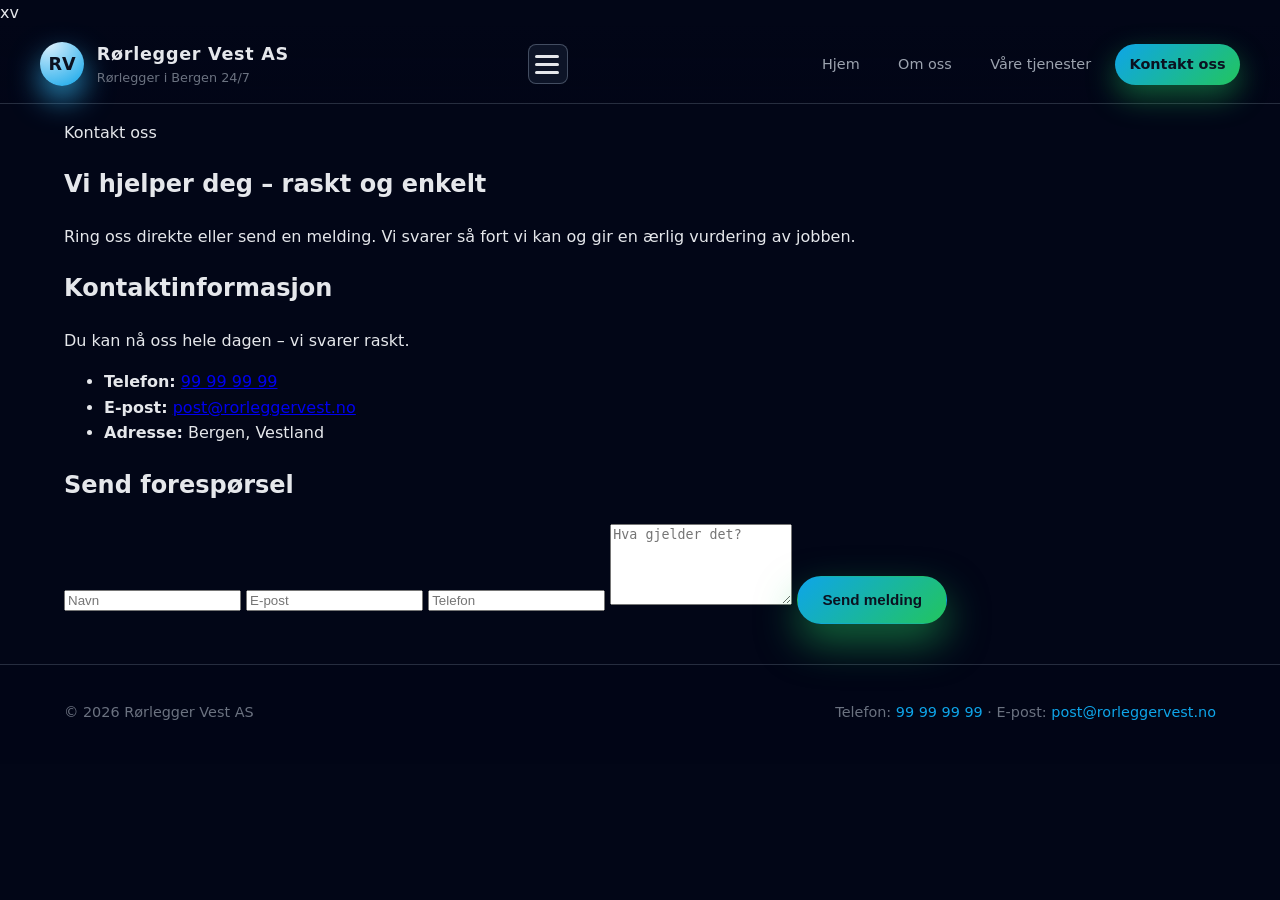
==== commit d52d2c5d: "Fix HTML structure and update contact section" ====
--- a/kontakt-oss.html
+++ b/kontakt-oss.html
@@ -1,17 +1,15 @@
-<!DOCTYPE html>
+xv<!DOCTYPE html>
 <html lang="no">
 <head>
   <meta charset="utf-8">
   <meta name="viewport" content="width=device-width,initial-scale=1">
-  <title>Kontakt oss — Rørlegger Vest AS</title>
-
-  <base href="/r-rlegger-demo/">
-  <link rel="preload" as="style" href="css/style.css">
+  <title>Kontakt oss – Rørlegger Vest AS</title>
   <link rel="stylesheet" href="css/style.css">
-  <meta name="description" content="Kontakt Rørlegger Vest AS — ring ved akutt lekkasje eller fyll ut kontaktskjema for befaring.">
 </head>
 <body>
- <header class="site-header">
+
+<!-- HEADER -->
+<header class="site-header">
   <div class="container header-inner">
     <div class="logo">
       <div class="logo-mark">RV</div>
@@ -38,91 +36,81 @@
   </div>
 </header>
 
-  <main>
-    <section class="hero" aria-labelledby="kontakt-tittel">
-      <div class="container" style="display:grid;grid-template-columns:1fr;gap:1rem">
-        <div class="hero-content">
-          <h1 id="kontakt-tittel">Kontakt oss</h1>
-          <p style="color:var(--muted)">Ring ved akutt lekkasje eller fyll ut skjemaet for befaring. Merk felt med *.</p>
+<main>
 
-          <div style="display:flex;gap:0.6rem;flex-wrap:wrap;margin-top:1rem">
-            <a href="tel:+4799999999" class="btn btn-primary">Ring oss: 99 99 99 99</a>
-            <a href="mailto:post@rorleggervest.no" class="btn btn-secondary">Send e-post</a>
-          </div>
-        </div>
-      </div>
-    </section>
+<!-- HERO -->
+<section class="page-hero">
+  <div class="container page-hero-inner">
+    <p class="page-hero-kicker">Kontakt oss</p>
+    <h1 class="page-hero-title">Vi hjelper deg – raskt og enkelt</h1>
+    <p class="page-hero-text">
+      Ring oss direkte eller send en melding. Vi svarer så fort vi kan og gir en ærlig vurdering av jobben.
+    </p>
+  </div>
+</section>
 
-    <section class="services-preview container" aria-labelledby="skjema-tittel" style="margin-top:1.25rem">
-      <h2 id="skjema-tittel">Send oss en melding</h2>
+<!-- CONTACT SECTION -->
+<section class="contact-section">
+  <div class="container contact-layout">
 
-      <form id="contact-form" method="POST" action="https://formspree.io/f/your-form-id" style="display:grid;gap:0.75rem;max-width:720px">
-        <label for="navn">Navn *</label>
-        <input id="navn" type="text" name="navn" required placeholder="Fornavn Etternavn" />
+    <div class="contact-info">
+      <h2>Kontaktinformasjon</h2>
+      <p>Du kan nå oss hele dagen – vi svarer raskt.</p>
 
-        <label for="telefon">Telefon *</label>
-        <input id="telefon" type="tel" name="telefon" required placeholder="99 99 99 99" pattern="[0-9+\s\-()]{6,}" />
+      <ul class="contact-list">
+        <li><strong>Telefon:</strong> <a href="tel:+4799999999">99 99 99 99</a></li>
+        <li><strong>E‑post:</strong> <a href="mailto:post@rorleggervest.no">post@rorleggervest.no</a></li>
+        <li><strong>Adresse:</strong> Bergen, Vestland</li>
+      </ul>
+    </div>
 
-        <label for="epost">E-post *</label>
-        <input id="epost" type="email" name="epost" required placeholder="navn@eksempel.no" />
+    <div class="contact-form">
+      <h2>Send forespørsel</h2>
+      <form>
+        <input type="text" placeholder="Navn" required>
+        <input type="email" placeholder="E‑post" required>
+        <input type="text" placeholder="Telefon" required>
+        <textarea placeholder="Hva gjelder det?" rows="5" required></textarea>
+        <button class="btn btn-primary" type="submit">Send melding</button>
+      </form>
+    </div>
 
-        <label for="emne">Emne</label>
-        <input id="emne" type="text" name="emne" placeholder="Kort emne (f.eks. lekkasje i kjeller)" />
+  </div>
+</section>
 
-        <label for="melding">Melding *</label>
-        <textarea id="melding" name="melding" rows="6" required placeholder="Beskriv problemet eller hva du ønsker hjelp med"></textarea>
+</main>
 
-        <label style="display:flex;gap:0.6rem;align-items:center">
-          <input type="checkbox" name="akutt" value="ja" />
-          <span>Merk som akutt (prioriteres)</span>
-        </label>
+<!-- FOOTER -->
+<footer class="site-footer">
+  <div class="container footer-inner">
+    <p>© 2026 Rørlegger Vest AS</p>
+    <p>Telefon: <a href="tel:+4799999999">99 99 99 99</a> · E‑post: <a href="mailto:post@rorleggervest.no">post@rorleggervest.no</a></p>
+  </div>
+</footer>
 
-        <div style="display:flex;gap:0.6rem;flex-wrap:wrap">
-          <button type="submit" class="btn btn-primary">Send melding</button>
-          <button type="reset" class="btn btn-secondary" style="background:transparent;border:1px solid rgba(255,255,255,0.06)">Tøm skjema</button>
-        </div>
+<!-- SCRIPT (MENY SOM FUNKER) -->
+<script>
+document.addEventListener("DOMContentLoaded", () => {
+  const btn = document.getElementById("nav-button");
+  const nav = document.getElementById("main-nav");
 
-        <p style="color:var(--muted);font-size:0.95rem;margin-top:0.4rem">
-          Bytt ut action‑attributtet med din Formspree‑URL eller backend‑endpoint for å aktivere sending.
-        </p>
-      </form>
-    </section>
-  </main>
+  if (!btn || !nav) return;
 
-  <footer class="site-footer" role="contentinfo">
-    <div class="footer-inner">
-      <p>© 2026 Rørlegger Vest AS · Telefon: <a href="tel:+4799999999" style="color:var(--accent)">99 99 99 99</a></p>
-      <p class="footer-contact" style="color:var(--muted)">post@rorleggervest.no</p>
-    </div>
-  </footer>
+  btn.addEventListener("click", () => {
+    nav.classList.toggle("open");
+  });
 
-  <script>
-    (function(){
-      const btn = document.getElementById('nav-button');
-      const nav = document.getElementById('main-nav');
-      if(!btn || !nav) return;
-      btn.addEventListener('click', function(){
-        const expanded = btn.getAttribute('aria-expanded') === 'true';
-        btn.setAttribute('aria-expanded', String(!expanded));
-        nav.classList.toggle('open');
-      });
-      nav.addEventListener('click', function(e){
-        if(e.target.tagName === 'A' && nav.classList.contains('open')){
-          nav.classList.remove('open');
-          btn.setAttribute('aria-expanded', 'false');
-        }
-      });
+  nav.addEventListener("click", (e) => {
+    if (e.target.tagName === "A") {
+      nav.classList.remove("open");
+    }
+  });
+});
+</script>
 
-      const form = document.getElementById('contact-form');
-      if(!form) return;
-      form.addEventListener('submit', function(e){
-        const action = form.getAttribute('action') || '';
-        if(action.trim() === '' || action.includes('your-form-id')){
-          e.preventDefault();
-          alert('Skjemaet er klart. Bytt ut action‑attributtet med din form‑endpoint for å sende meldinger.');
-        }
-      });
-    })();
+</body>
+</html>
+
   </script>
   <script>
 (function(){
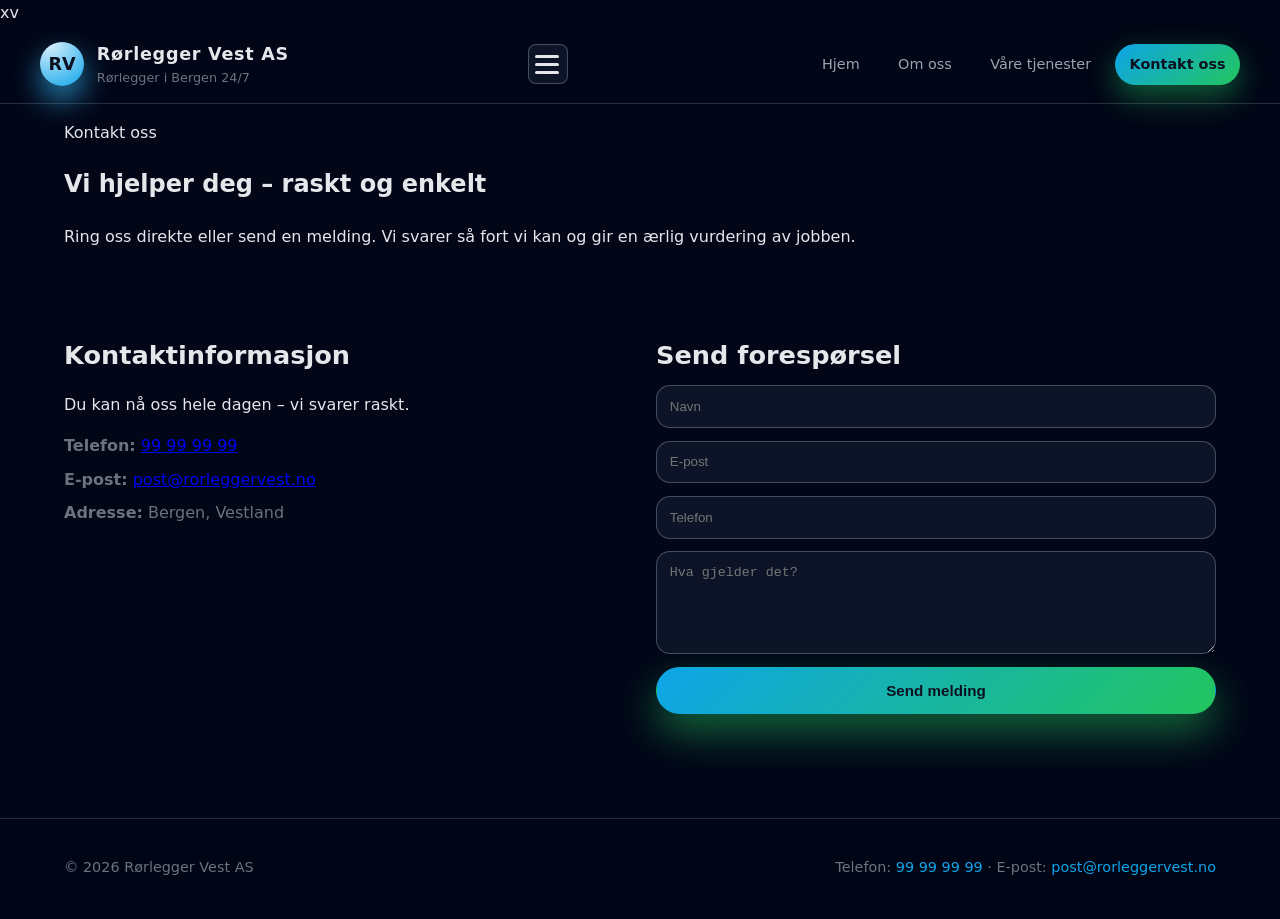
==== commit ff88c7ba: "Update kontakt-oss.html" ====
--- a/kontakt-oss.html
+++ b/kontakt-oss.html
@@ -89,29 +89,7 @@
 </footer>
 
 <!-- SCRIPT (MENY SOM FUNKER) -->
-<script>
-document.addEventListener("DOMContentLoaded", () => {
-  const btn = document.getElementById("nav-button");
-  const nav = document.getElementById("main-nav");
 
-  if (!btn || !nav) return;
-
-  btn.addEventListener("click", () => {
-    nav.classList.toggle("open");
-  });
-
-  nav.addEventListener("click", (e) => {
-    if (e.target.tagName === "A") {
-      nav.classList.remove("open");
-    }
-  });
-});
-</script>
-
-</body>
-</html>
-
-  </script>
   <script>
 (function(){
   const btn = document.getElementById('nav-button');
@@ -147,6 +125,24 @@
   });
 })();
 </script>
+<script>
+document.addEventListener("DOMContentLoaded", () => {
+  const btn = document.getElementById("nav-button");
+  const nav = document.getElementById("main-nav");
+
+  if (!btn || !nav) return;
+
+  btn.addEventListener("click", () => {
+    nav.classList.toggle("open");
+  });
+
+  nav.addEventListener("click", (e) => {
+    if (e.target.tagName === "A") {
+      nav.classList.remove("open");
+    }
+  });
+});
+</script>
 
 </body>
 </html>
--- a/css/style.css
+++ b/css/style.css
@@ -842,3 +842,55 @@
     );
   }
 }
+/* =========================
+   KONTAKT – PAGE LAYOUT
+========================= */
+
+.contact-section {
+  padding: 3rem 0 3rem;
+}
+
+.contact-layout {
+  display: grid;
+  grid-template-columns: minmax(0, 1fr) minmax(0, 1fr);
+  gap: 2rem;
+}
+
+.contact-info h2,
+.contact-form h2 {
+  font-size: 1.6rem;
+  margin-bottom: 0.6rem;
+}
+
+.contact-list {
+  list-style: none;
+  padding: 0;
+  margin: 1rem 0;
+}
+
+.contact-list li {
+  margin-bottom: 0.5rem;
+  color: var(--text-soft);
+}
+
+.contact-form form {
+  display: flex;
+  flex-direction: column;
+  gap: 0.8rem;
+}
+
+.contact-form input,
+.contact-form textarea {
+  width: 100%;
+  padding: 0.8rem;
+  border-radius: var(--radius-md);
+  border: 1px solid rgba(148, 163, 184, 0.4);
+  background: rgba(15, 23, 42, 0.9);
+  color: var(--text-main);
+}
+
+@media (max-width: 768px) {
+  .contact-layout {
+    grid-template-columns: minmax(0, 1fr);
+  }
+}
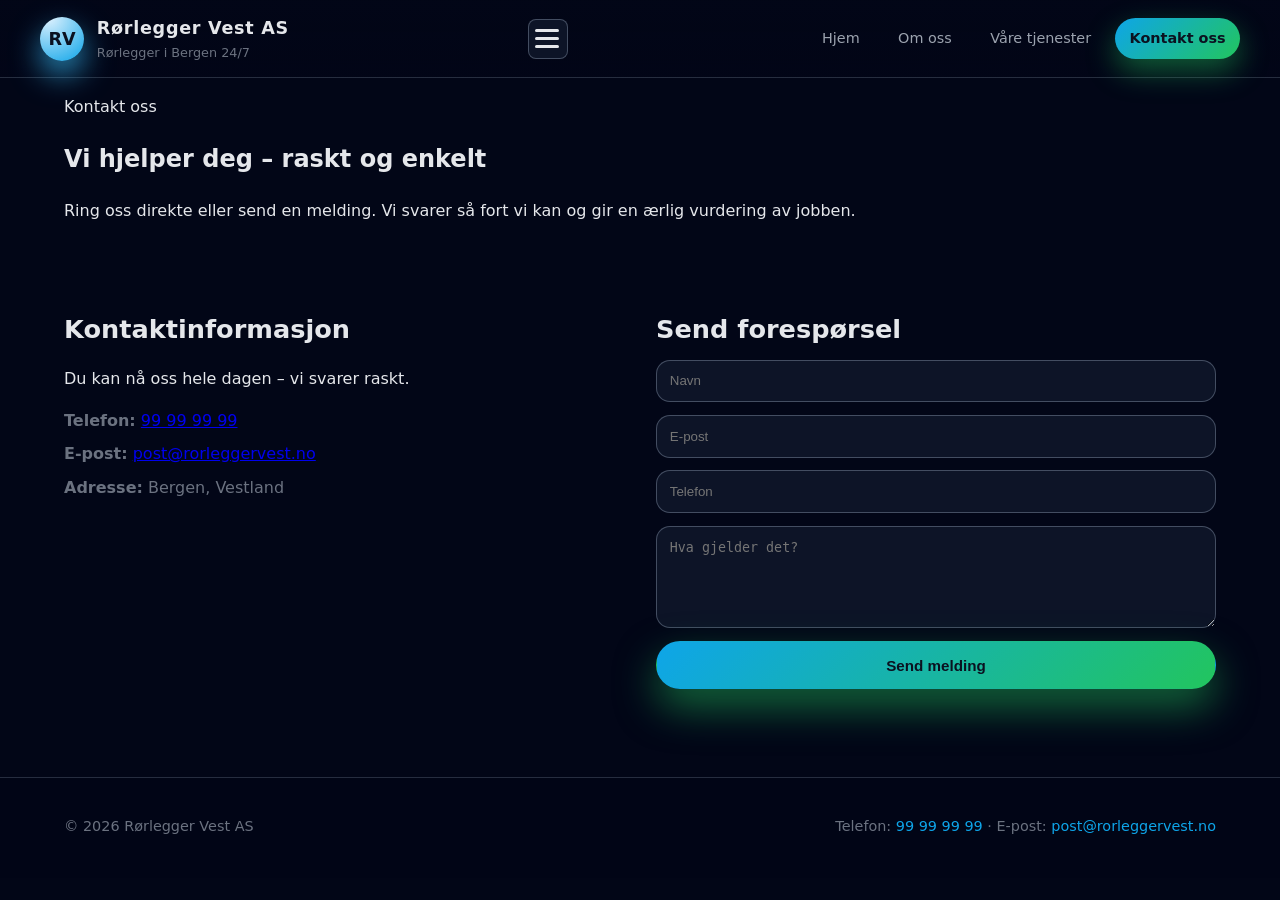
==== commit 90b71539: "Fix HTML structure and update navigation script" ====
--- a/kontakt-oss.html
+++ b/kontakt-oss.html
@@ -1,4 +1,4 @@
-xv<!DOCTYPE html>
+<!DOCTYPE html>
 <html lang="no">
 <head>
   <meta charset="utf-8">
@@ -8,7 +8,6 @@
 </head>
 <body>
 
-<!-- HEADER -->
 <header class="site-header">
   <div class="container header-inner">
     <div class="logo">
@@ -38,7 +37,6 @@
 
 <main>
 
-<!-- HERO -->
 <section class="page-hero">
   <div class="container page-hero-inner">
     <p class="page-hero-kicker">Kontakt oss</p>
@@ -49,7 +47,6 @@
   </div>
 </section>
 
-<!-- CONTACT SECTION -->
 <section class="contact-section">
   <div class="container contact-layout">
 
@@ -80,7 +77,6 @@
 
 </main>
 
-<!-- FOOTER -->
 <footer class="site-footer">
   <div class="container footer-inner">
     <p>© 2026 Rørlegger Vest AS</p>
@@ -88,43 +84,6 @@
   </div>
 </footer>
 
-<!-- SCRIPT (MENY SOM FUNKER) -->
-
-  <script>
-(function(){
-  const btn = document.getElementById('nav-button');
-  const nav = document.getElementById('main-nav');
-  if(!btn || !nav) return;
-
-  function setOpen(open){
-    nav.classList.toggle('open', open);
-    btn.setAttribute('aria-expanded', String(open));
-  }
-
-  btn.addEventListener('click', function(){
-    const isOpen = nav.classList.contains('open');
-    setOpen(!isOpen);
-  });
-
-  nav.addEventListener('click', function(e){
-    if(e.target.tagName === 'A' && nav.classList.contains('open')){
-      setOpen(false);
-    }
-  });
-
-  document.addEventListener('keydown', function(e){
-    if(e.key === 'Escape' && nav.classList.contains('open')){
-      setOpen(false);
-    }
-  });
-
-  window.addEventListener('resize', function(){
-    if(window.innerWidth > 768 && nav.classList.contains('open')){
-      setOpen(false);
-    }
-  });
-})();
-</script>
 <script>
 document.addEventListener("DOMContentLoaded", () => {
   const btn = document.getElementById("nav-button");
@@ -146,3 +105,4 @@
 
 </body>
 </html>
+
